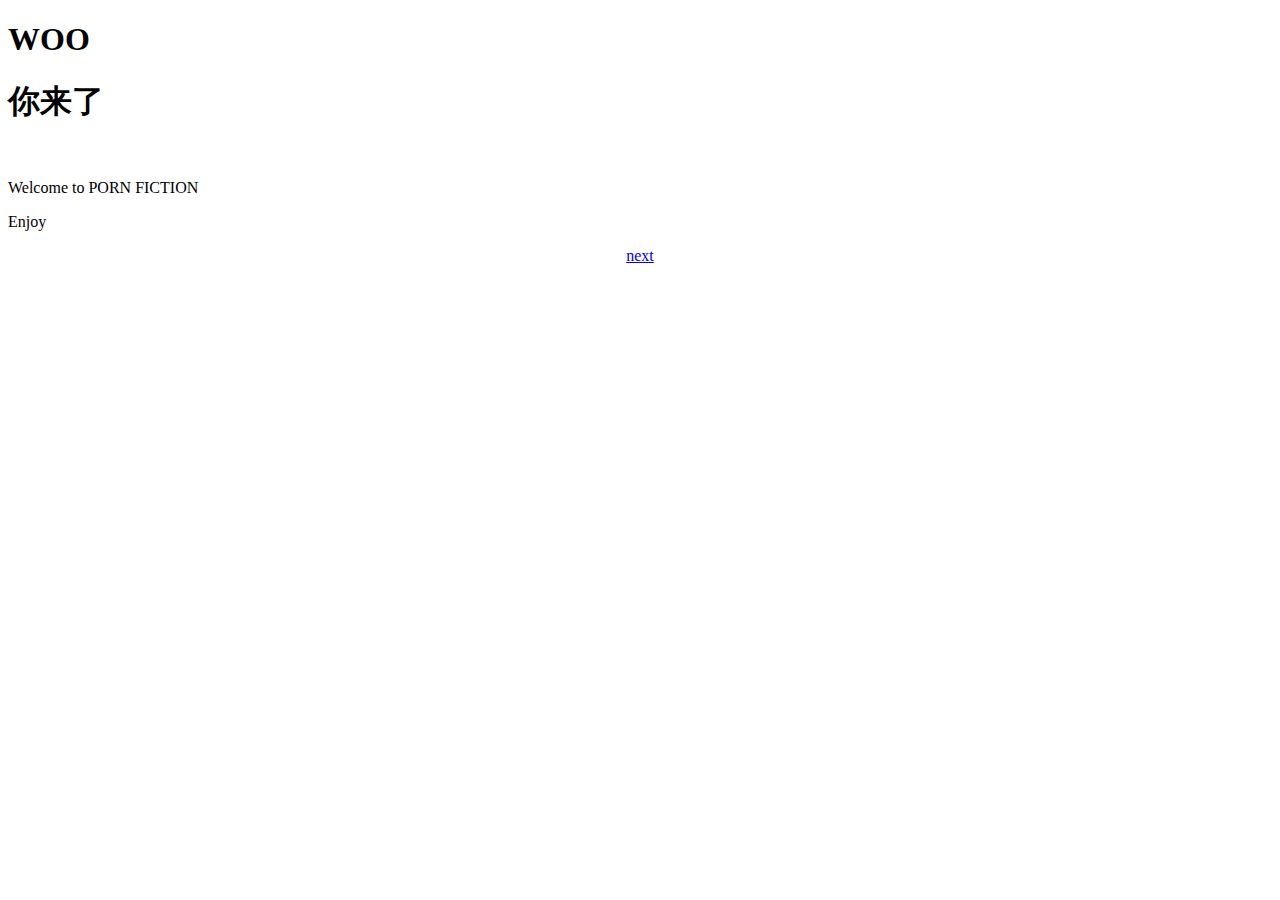
==== index.html @ 55b53b5a "Add files via upload" ====
<!DOCTYPE html>
<html>
<head>
	<meta content="text/html;charset=utf-8" http-equiv="content-type" />
	<meta name="viewport" content="width=device-width,initial-scale=1.0, minimum-scale=1.0, maximum-scale=1.0, user-scalable=no"/>
	<title>PornFiction</title>

<body>
	

	<h1>WOO</h1>
	<h1>你来了</h1>
	<p>&nbsp;</p>
	<p>Welcome to PORN FICTION</p>
	<p>Enjoy</p>
	<p style="text-align: center"><a href="A.html">next</a></p>
	

</body>
</html>
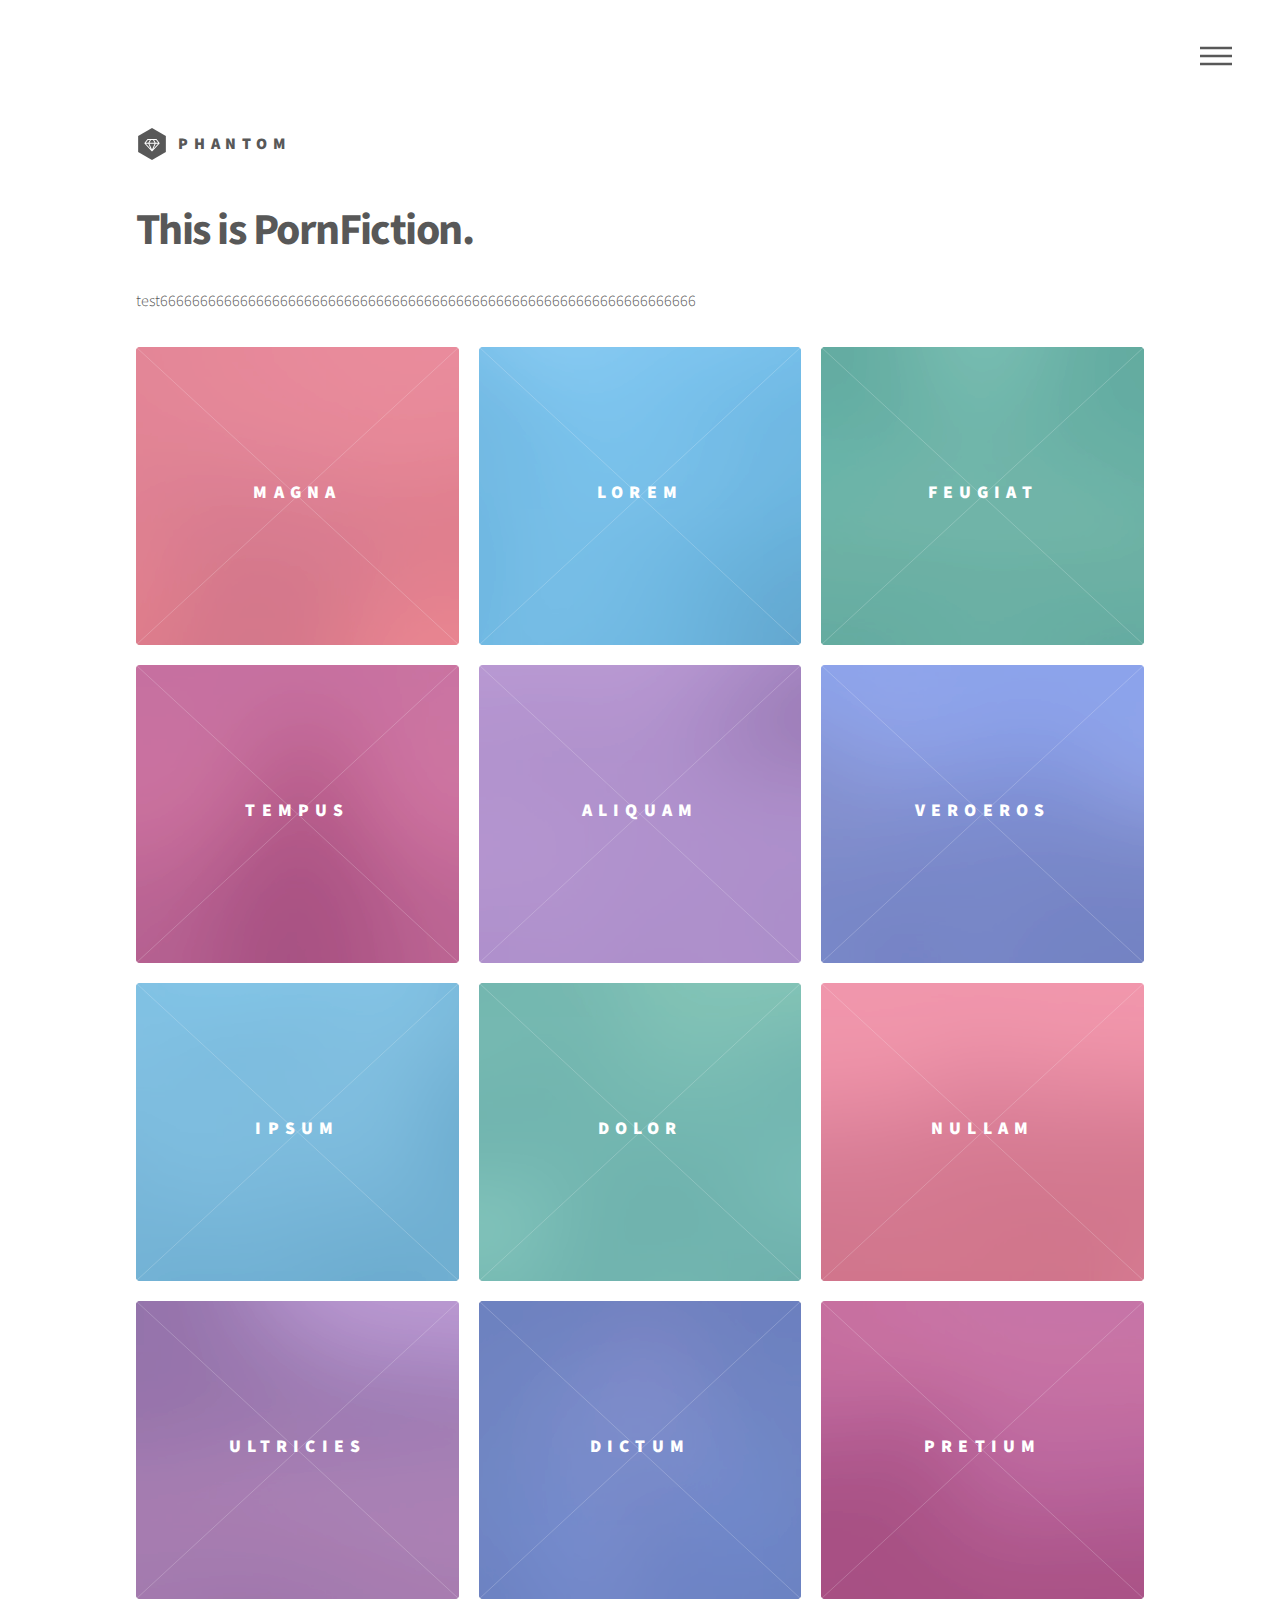
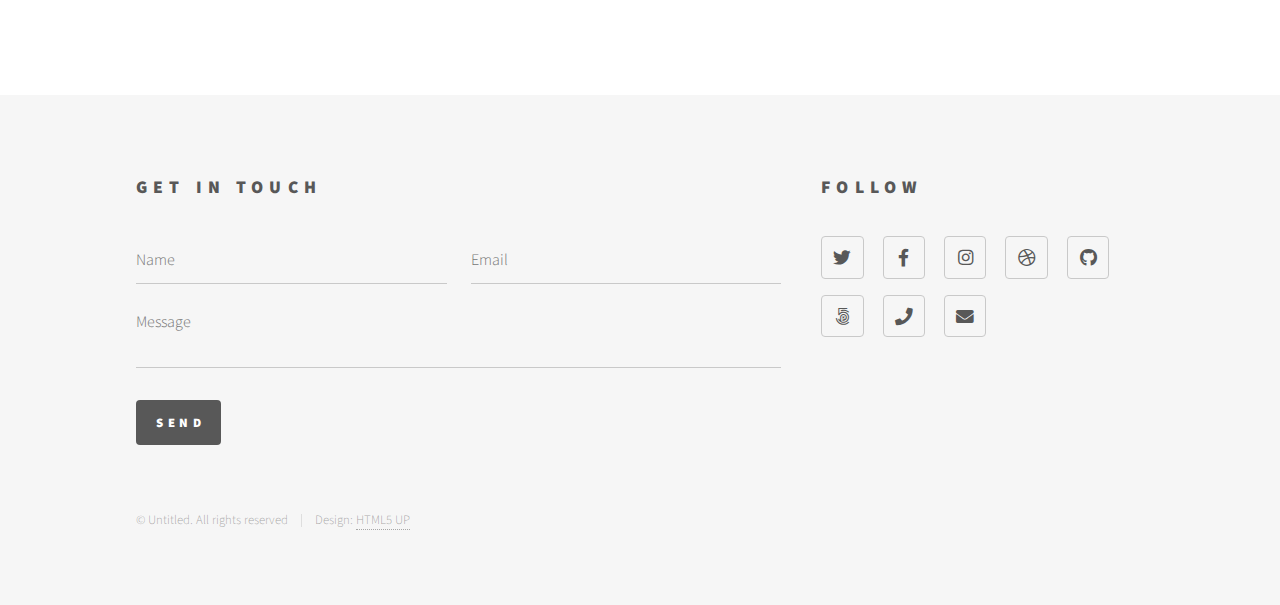
==== commit a94ae9b0: "Add files via upload" ====
--- a/index.html
+++ b/index.html
@@ -1,20 +1,245 @@
-<!DOCTYPE html>
+<!DOCTYPE HTML>
+<!--
+	Phantom by HTML5 UP
+	html5up.net | @ajlkn
+	Free for personal and commercial use under the CCA 3.0 license (html5up.net/license)
+-->
 <html>
-<head>
-	<meta content="text/html;charset=utf-8" http-equiv="content-type" />
-	<meta name="viewport" content="width=device-width,initial-scale=1.0, minimum-scale=1.0, maximum-scale=1.0, user-scalable=no"/>
-	<title>PornFiction</title>
-
-<body>
-	
-
-	<h1>WOO</h1>
-	<h1>你来了</h1>
-	<p>&nbsp;</p>
-	<p>Welcome to PORN FICTION</p>
-	<p>Enjoy</p>
-	<p style="text-align: center"><a href="A.html">next</a></p>
-	
-
-</body>
+	<head>
+		<title>PornFiction</title>
+		<meta charset="utf-8" />
+		<meta name="viewport" content="width=device-width, initial-scale=1, user-scalable=no" />
+		<link rel="stylesheet" href="assets/css/main.css" />
+		<noscript><link rel="stylesheet" href="assets/css/noscript.css" /></noscript>
+	</head>
+	<body class="is-preload">
+		<!-- Wrapper -->
+			<div id="wrapper">
+
+				<!-- Header -->
+					<header id="header">
+						<div class="inner">
+
+							<!-- Logo -->
+								<a href="index.html" class="logo">
+									<span class="symbol"><img src="images/logo.svg" alt="" /></span><span class="title">Phantom</span>
+								</a>
+
+							<!-- Nav -->
+								<nav>
+									<ul>
+										<li><a href="#menu">Menu</a></li>
+									</ul>
+								</nav>
+
+						</div>
+					</header>
+
+				<!-- Menu -->
+					<nav id="menu">
+						<h2>Menu</h2>
+						<ul>
+							<li><a href="index.html">Home</a></li>
+							<li><a href="generic.html">Ipsum veroeros</a></li>
+							<li><a href="generic.html">Tempus etiam</a></li>
+							<li><a href="generic.html">Consequat dolor</a></li>
+							<li><a href="elements.html">Elements</a></li>
+						</ul>
+					</nav>
+
+				<!-- Main -->
+					<div id="main">
+						<div class="inner">
+							<header>
+								<h1>This is PornFiction.</h1>
+								<p>test6666666666666666666666666666666666666666666666666666666666666666666</p>
+							</header>
+							<section class="tiles">
+								<article class="style1">
+									<span class="image">
+										<img src="images/pic01.jpg" alt="" />
+									</span>
+									<a href="generic.html">
+										<h2>Magna</h2>
+										<div class="content">
+											<p>Sed nisl arcu euismod sit amet nisi lorem etiam dolor veroeros et feugiat.</p>
+										</div>
+									</a>
+								</article>
+								<article class="style2">
+									<span class="image">
+										<img src="images/pic02.jpg" alt="" />
+									</span>
+									<a href="generic.html">
+										<h2>Lorem</h2>
+										<div class="content">
+											<p>Sed nisl arcu euismod sit amet nisi lorem etiam dolor veroeros et feugiat.</p>
+										</div>
+									</a>
+								</article>
+								<article class="style3">
+									<span class="image">
+										<img src="images/pic03.jpg" alt="" />
+									</span>
+									<a href="generic.html">
+										<h2>Feugiat</h2>
+										<div class="content">
+											<p>Sed nisl arcu euismod sit amet nisi lorem etiam dolor veroeros et feugiat.</p>
+										</div>
+									</a>
+								</article>
+								<article class="style4">
+									<span class="image">
+										<img src="images/pic04.jpg" alt="" />
+									</span>
+									<a href="generic.html">
+										<h2>Tempus</h2>
+										<div class="content">
+											<p>Sed nisl arcu euismod sit amet nisi lorem etiam dolor veroeros et feugiat.</p>
+										</div>
+									</a>
+								</article>
+								<article class="style5">
+									<span class="image">
+										<img src="images/pic05.jpg" alt="" />
+									</span>
+									<a href="generic.html">
+										<h2>Aliquam</h2>
+										<div class="content">
+											<p>Sed nisl arcu euismod sit amet nisi lorem etiam dolor veroeros et feugiat.</p>
+										</div>
+									</a>
+								</article>
+								<article class="style6">
+									<span class="image">
+										<img src="images/pic06.jpg" alt="" />
+									</span>
+									<a href="generic.html">
+										<h2>Veroeros</h2>
+										<div class="content">
+											<p>Sed nisl arcu euismod sit amet nisi lorem etiam dolor veroeros et feugiat.</p>
+										</div>
+									</a>
+								</article>
+								<article class="style2">
+									<span class="image">
+										<img src="images/pic07.jpg" alt="" />
+									</span>
+									<a href="generic.html">
+										<h2>Ipsum</h2>
+										<div class="content">
+											<p>Sed nisl arcu euismod sit amet nisi lorem etiam dolor veroeros et feugiat.</p>
+										</div>
+									</a>
+								</article>
+								<article class="style3">
+									<span class="image">
+										<img src="images/pic08.jpg" alt="" />
+									</span>
+									<a href="generic.html">
+										<h2>Dolor</h2>
+										<div class="content">
+											<p>Sed nisl arcu euismod sit amet nisi lorem etiam dolor veroeros et feugiat.</p>
+										</div>
+									</a>
+								</article>
+								<article class="style1">
+									<span class="image">
+										<img src="images/pic09.jpg" alt="" />
+									</span>
+									<a href="generic.html">
+										<h2>Nullam</h2>
+										<div class="content">
+											<p>Sed nisl arcu euismod sit amet nisi lorem etiam dolor veroeros et feugiat.</p>
+										</div>
+									</a>
+								</article>
+								<article class="style5">
+									<span class="image">
+										<img src="images/pic10.jpg" alt="" />
+									</span>
+									<a href="generic.html">
+										<h2>Ultricies</h2>
+										<div class="content">
+											<p>Sed nisl arcu euismod sit amet nisi lorem etiam dolor veroeros et feugiat.</p>
+										</div>
+									</a>
+								</article>
+								<article class="style6">
+									<span class="image">
+										<img src="images/pic11.jpg" alt="" />
+									</span>
+									<a href="generic.html">
+										<h2>Dictum</h2>
+										<div class="content">
+											<p>Sed nisl arcu euismod sit amet nisi lorem etiam dolor veroeros et feugiat.</p>
+										</div>
+									</a>
+								</article>
+								<article class="style4">
+									<span class="image">
+										<img src="images/pic12.jpg" alt="" />
+									</span>
+									<a href="generic.html">
+										<h2>Pretium</h2>
+										<div class="content">
+											<p>Sed nisl arcu euismod sit amet nisi lorem etiam dolor veroeros et feugiat.</p>
+										</div>
+									</a>
+								</article>
+							</section>
+						</div>
+					</div>
+
+				<!-- Footer -->
+					<footer id="footer">
+						<div class="inner">
+							<section>
+								<h2>Get in touch</h2>
+								<form method="post" action="#">
+									<div class="fields">
+										<div class="field half">
+											<input type="text" name="name" id="name" placeholder="Name" />
+										</div>
+										<div class="field half">
+											<input type="email" name="email" id="email" placeholder="Email" />
+										</div>
+										<div class="field">
+											<textarea name="message" id="message" placeholder="Message"></textarea>
+										</div>
+									</div>
+									<ul class="actions">
+										<li><input type="submit" value="Send" class="primary" /></li>
+									</ul>
+								</form>
+							</section>
+							<section>
+								<h2>Follow</h2>
+								<ul class="icons">
+									<li><a href="#" class="icon brands style2 fa-twitter"><span class="label">Twitter</span></a></li>
+									<li><a href="#" class="icon brands style2 fa-facebook-f"><span class="label">Facebook</span></a></li>
+									<li><a href="#" class="icon brands style2 fa-instagram"><span class="label">Instagram</span></a></li>
+									<li><a href="#" class="icon brands style2 fa-dribbble"><span class="label">Dribbble</span></a></li>
+									<li><a href="#" class="icon brands style2 fa-github"><span class="label">GitHub</span></a></li>
+									<li><a href="#" class="icon brands style2 fa-500px"><span class="label">500px</span></a></li>
+									<li><a href="#" class="icon solid style2 fa-phone"><span class="label">Phone</span></a></li>
+									<li><a href="#" class="icon solid style2 fa-envelope"><span class="label">Email</span></a></li>
+								</ul>
+							</section>
+							<ul class="copyright">
+								<li>&copy; Untitled. All rights reserved</li><li>Design: <a href="http://html5up.net">HTML5 UP</a></li>
+							</ul>
+						</div>
+					</footer>
+
+			</div>
+
+		<!-- Scripts -->
+			<script src="assets/js/jquery.min.js"></script>
+			<script src="assets/js/browser.min.js"></script>
+			<script src="assets/js/breakpoints.min.js"></script>
+			<script src="assets/js/util.js"></script>
+			<script src="assets/js/main.js"></script>
+
+	</body>
 </html>--- a/assets/css/main.css
+++ b/assets/css/main.css
@@ -0,0 +1,3329 @@
+@import url(fontawesome-all.min.css);
+@import url("https://fonts.googleapis.com/css?family=Source+Sans+Pro:300,700,900");
+
+/*
+	Phantom by HTML5 UP
+	html5up.net | @ajlkn
+	Free for personal and commercial use under the CCA 3.0 license (html5up.net/license)
+*/
+
+html, body, div, span, applet, object,
+iframe, h1, h2, h3, h4, h5, h6, p, blockquote,
+pre, a, abbr, acronym, address, big, cite,
+code, del, dfn, em, img, ins, kbd, q, s, samp,
+small, strike, strong, sub, sup, tt, var, b,
+u, i, center, dl, dt, dd, ol, ul, li, fieldset,
+form, label, legend, table, caption, tbody,
+tfoot, thead, tr, th, td, article, aside,
+canvas, details, embed, figure, figcaption,
+footer, header, hgroup, menu, nav, output, ruby,
+section, summary, time, mark, audio, video {
+	margin: 0;
+	padding: 0;
+	border: 0;
+	font-size: 100%;
+	font: inherit;
+	vertical-align: baseline;}
+
+article, aside, details, figcaption, figure,
+footer, header, hgroup, menu, nav, section {
+	display: block;}
+
+body {
+	line-height: 1;
+}
+
+ol, ul {
+	list-style: none;
+}
+
+blockquote, q {
+	quotes: none;
+}
+
+	blockquote:before, blockquote:after, q:before, q:after {
+		content: '';
+		content: none;
+	}
+
+table {
+	border-collapse: collapse;
+	border-spacing: 0;
+}
+
+body {
+	-webkit-text-size-adjust: none;
+}
+
+mark {
+	background-color: transparent;
+	color: inherit;
+}
+
+input::-moz-focus-inner {
+	border: 0;
+	padding: 0;
+}
+
+input, select, textarea {
+	-moz-appearance: none;
+	-webkit-appearance: none;
+	-ms-appearance: none;
+	appearance: none;
+}
+
+/* Basic */
+
+	@-ms-viewport {
+		width: device-width;
+	}
+
+	body {
+		-ms-overflow-style: scrollbar;
+	}
+
+	@media screen and (max-width: 480px) {
+
+		html, body {
+			min-width: 320px;
+		}
+
+	}
+
+	html {
+		box-sizing: border-box;
+	}
+
+	*, *:before, *:after {
+		box-sizing: inherit;
+	}
+
+	body {
+		background: #ffffff;
+	}
+
+		body.is-preload *, body.is-preload *:before, body.is-preload *:after {
+			-moz-animation: none !important;
+			-webkit-animation: none !important;
+			-ms-animation: none !important;
+			animation: none !important;
+			-moz-transition: none !important;
+			-webkit-transition: none !important;
+			-ms-transition: none !important;
+			transition: none !important;
+		}
+
+/* Type */
+
+	body, input, select, textarea {
+		color: #585858;
+		font-family: "Source Sans Pro", Helvetica, sans-serif;
+		font-size: 16pt;
+		font-weight: 300;
+		line-height: 1.75;
+	}
+
+		@media screen and (max-width: 1680px) {
+
+			body, input, select, textarea {
+				font-size: 14pt;
+			}
+
+		}
+
+		@media screen and (max-width: 1280px) {
+
+			body, input, select, textarea {
+				font-size: 12pt;
+			}
+
+		}
+
+	a {
+		-moz-transition: border-bottom-color 0.2s ease, color 0.2s ease;
+		-webkit-transition: border-bottom-color 0.2s ease, color 0.2s ease;
+		-ms-transition: border-bottom-color 0.2s ease, color 0.2s ease;
+		transition: border-bottom-color 0.2s ease, color 0.2s ease;
+		text-decoration: none;
+		color: #585858;
+		border-bottom: dotted 1px rgba(88, 88, 88, 0.5);
+	}
+
+		a:hover {
+			border-bottom-color: transparent;
+			color: #f2849e !important;
+		}
+
+	strong, b {
+		font-weight: 900;
+	}
+
+	em, i {
+		font-style: italic;
+	}
+
+	p {
+		margin: 0 0 2em 0;
+	}
+
+	h1 {
+		font-size: 2.75em;
+		font-weight: 700;
+		line-height: 1.3;
+		margin: 0 0 1em 0;
+		letter-spacing: -0.035em;
+	}
+
+		h1 a {
+			color: inherit;
+		}
+
+		@media screen and (max-width: 736px) {
+
+			h1 {
+				font-size: 2em;
+				margin: 0 0 1em 0;
+			}
+
+		}
+
+		@media screen and (max-width: 360px) {
+
+			h1 {
+				font-size: 1.75em;
+			}
+
+		}
+
+	h2, h3, h4, h5, h6 {
+		font-weight: 900;
+		line-height: 1.5;
+		margin: 0 0 2em 0;
+		text-transform: uppercase;
+		letter-spacing: 0.35em;
+	}
+
+		h2 a, h3 a, h4 a, h5 a, h6 a {
+			color: inherit;
+		}
+
+	h2 {
+		font-size: 1.1em;
+	}
+
+	h3 {
+		font-size: 1em;
+	}
+
+	h4 {
+		font-size: 0.8em;
+	}
+
+	h5 {
+		font-size: 0.8em;
+	}
+
+	h6 {
+		font-size: 0.8em;
+	}
+
+	@media screen and (max-width: 980px) {
+
+		h1 br, h2 br, h3 br, h4 br, h5 br, h6 br {
+			display: none;
+		}
+
+	}
+
+	@media screen and (max-width: 736px) {
+
+		h2 {
+			font-size: 1em;
+		}
+
+		h3 {
+			font-size: 0.8em;
+		}
+
+	}
+
+	sub {
+		font-size: 0.8em;
+		position: relative;
+		top: 0.5em;
+	}
+
+	sup {
+		font-size: 0.8em;
+		position: relative;
+		top: -0.5em;
+	}
+
+	blockquote {
+		border-left: solid 4px #c9c9c9;
+		font-style: italic;
+		margin: 0 0 2em 0;
+		padding: 0.5em 0 0.5em 2em;
+	}
+
+	code {
+		background: rgba(144, 144, 144, 0.075);
+		border-radius: 4px;
+		border: solid 1px #c9c9c9;
+		font-family: "Courier New", monospace;
+		font-size: 0.9em;
+		margin: 0 0.25em;
+		padding: 0.25em 0.65em;
+	}
+
+	pre {
+		-webkit-overflow-scrolling: touch;
+		font-family: "Courier New", monospace;
+		font-size: 0.9em;
+		margin: 0 0 2em 0;
+	}
+
+		pre code {
+			display: block;
+			line-height: 1.75;
+			padding: 1em 1.5em;
+			overflow-x: auto;
+		}
+
+	hr {
+		border: 0;
+		border-bottom: solid 1px #c9c9c9;
+		margin: 2em 0;
+	}
+
+		hr.major {
+			margin: 3em 0;
+		}
+
+	.align-left {
+		text-align: left;
+	}
+
+	.align-center {
+		text-align: center;
+	}
+
+	.align-right {
+		text-align: right;
+	}
+
+/* Row */
+
+	.row {
+		display: flex;
+		flex-wrap: wrap;
+		box-sizing: border-box;
+		align-items: stretch;
+	}
+
+		.row > * {
+			box-sizing: border-box;
+		}
+
+		.row.gtr-uniform > * > :last-child {
+			margin-bottom: 0;
+		}
+
+		.row.aln-left {
+			justify-content: flex-start;
+		}
+
+		.row.aln-center {
+			justify-content: center;
+		}
+
+		.row.aln-right {
+			justify-content: flex-end;
+		}
+
+		.row.aln-top {
+			align-items: flex-start;
+		}
+
+		.row.aln-middle {
+			align-items: center;
+		}
+
+		.row.aln-bottom {
+			align-items: flex-end;
+		}
+
+		.row > .imp {
+			order: -1;
+		}
+
+		.row > .col-1 {
+			width: 8.33333%;
+		}
+
+		.row > .off-1 {
+			margin-left: 8.33333%;
+		}
+
+		.row > .col-2 {
+			width: 16.66667%;
+		}
+
+		.row > .off-2 {
+			margin-left: 16.66667%;
+		}
+
+		.row > .col-3 {
+			width: 25%;
+		}
+
+		.row > .off-3 {
+			margin-left: 25%;
+		}
+
+		.row > .col-4 {
+			width: 33.33333%;
+		}
+
+		.row > .off-4 {
+			margin-left: 33.33333%;
+		}
+
+		.row > .col-5 {
+			width: 41.66667%;
+		}
+
+		.row > .off-5 {
+			margin-left: 41.66667%;
+		}
+
+		.row > .col-6 {
+			width: 50%;
+		}
+
+		.row > .off-6 {
+			margin-left: 50%;
+		}
+
+		.row > .col-7 {
+			width: 58.33333%;
+		}
+
+		.row > .off-7 {
+			margin-left: 58.33333%;
+		}
+
+		.row > .col-8 {
+			width: 66.66667%;
+		}
+
+		.row > .off-8 {
+			margin-left: 66.66667%;
+		}
+
+		.row > .col-9 {
+			width: 75%;
+		}
+
+		.row > .off-9 {
+			margin-left: 75%;
+		}
+
+		.row > .col-10 {
+			width: 83.33333%;
+		}
+
+		.row > .off-10 {
+			margin-left: 83.33333%;
+		}
+
+		.row > .col-11 {
+			width: 91.66667%;
+		}
+
+		.row > .off-11 {
+			margin-left: 91.66667%;
+		}
+
+		.row > .col-12 {
+			width: 100%;
+		}
+
+		.row > .off-12 {
+			margin-left: 100%;
+		}
+
+		.row.gtr-0 {
+			margin-top: 0;
+			margin-left: 0em;
+		}
+
+			.row.gtr-0 > * {
+				padding: 0 0 0 0em;
+			}
+
+			.row.gtr-0.gtr-uniform {
+				margin-top: 0em;
+			}
+
+				.row.gtr-0.gtr-uniform > * {
+					padding-top: 0em;
+				}
+
+		.row.gtr-25 {
+			margin-top: 0;
+			margin-left: -0.5em;
+		}
+
+			.row.gtr-25 > * {
+				padding: 0 0 0 0.5em;
+			}
+
+			.row.gtr-25.gtr-uniform {
+				margin-top: -0.5em;
+			}
+
+				.row.gtr-25.gtr-uniform > * {
+					padding-top: 0.5em;
+				}
+
+		.row.gtr-50 {
+			margin-top: 0;
+			margin-left: -1em;
+		}
+
+			.row.gtr-50 > * {
+				padding: 0 0 0 1em;
+			}
+
+			.row.gtr-50.gtr-uniform {
+				margin-top: -1em;
+			}
+
+				.row.gtr-50.gtr-uniform > * {
+					padding-top: 1em;
+				}
+
+		.row {
+			margin-top: 0;
+			margin-left: -2em;
+		}
+
+			.row > * {
+				padding: 0 0 0 2em;
+			}
+
+			.row.gtr-uniform {
+				margin-top: -2em;
+			}
+
+				.row.gtr-uniform > * {
+					padding-top: 2em;
+				}
+
+		.row.gtr-150 {
+			margin-top: 0;
+			margin-left: -3em;
+		}
+
+			.row.gtr-150 > * {
+				padding: 0 0 0 3em;
+			}
+
+			.row.gtr-150.gtr-uniform {
+				margin-top: -3em;
+			}
+
+				.row.gtr-150.gtr-uniform > * {
+					padding-top: 3em;
+				}
+
+		.row.gtr-200 {
+			margin-top: 0;
+			margin-left: -4em;
+		}
+
+			.row.gtr-200 > * {
+				padding: 0 0 0 4em;
+			}
+
+			.row.gtr-200.gtr-uniform {
+				margin-top: -4em;
+			}
+
+				.row.gtr-200.gtr-uniform > * {
+					padding-top: 4em;
+				}
+
+		@media screen and (max-width: 1680px) {
+
+			.row {
+				display: flex;
+				flex-wrap: wrap;
+				box-sizing: border-box;
+				align-items: stretch;
+			}
+
+				.row > * {
+					box-sizing: border-box;
+				}
+
+				.row.gtr-uniform > * > :last-child {
+					margin-bottom: 0;
+				}
+
+				.row.aln-left {
+					justify-content: flex-start;
+				}
+
+				.row.aln-center {
+					justify-content: center;
+				}
+
+				.row.aln-right {
+					justify-content: flex-end;
+				}
+
+				.row.aln-top {
+					align-items: flex-start;
+				}
+
+				.row.aln-middle {
+					align-items: center;
+				}
+
+				.row.aln-bottom {
+					align-items: flex-end;
+				}
+
+				.row > .imp-xlarge {
+					order: -1;
+				}
+
+				.row > .col-1-xlarge {
+					width: 8.33333%;
+				}
+
+				.row > .off-1-xlarge {
+					margin-left: 8.33333%;
+				}
+
+				.row > .col-2-xlarge {
+					width: 16.66667%;
+				}
+
+				.row > .off-2-xlarge {
+					margin-left: 16.66667%;
+				}
+
+				.row > .col-3-xlarge {
+					width: 25%;
+				}
+
+				.row > .off-3-xlarge {
+					margin-left: 25%;
+				}
+
+				.row > .col-4-xlarge {
+					width: 33.33333%;
+				}
+
+				.row > .off-4-xlarge {
+					margin-left: 33.33333%;
+				}
+
+				.row > .col-5-xlarge {
+					width: 41.66667%;
+				}
+
+				.row > .off-5-xlarge {
+					margin-left: 41.66667%;
+				}
+
+				.row > .col-6-xlarge {
+					width: 50%;
+				}
+
+				.row > .off-6-xlarge {
+					margin-left: 50%;
+				}
+
+				.row > .col-7-xlarge {
+					width: 58.33333%;
+				}
+
+				.row > .off-7-xlarge {
+					margin-left: 58.33333%;
+				}
+
+				.row > .col-8-xlarge {
+					width: 66.66667%;
+				}
+
+				.row > .off-8-xlarge {
+					margin-left: 66.66667%;
+				}
+
+				.row > .col-9-xlarge {
+					width: 75%;
+				}
+
+				.row > .off-9-xlarge {
+					margin-left: 75%;
+				}
+
+				.row > .col-10-xlarge {
+					width: 83.33333%;
+				}
+
+				.row > .off-10-xlarge {
+					margin-left: 83.33333%;
+				}
+
+				.row > .col-11-xlarge {
+					width: 91.66667%;
+				}
+
+				.row > .off-11-xlarge {
+					margin-left: 91.66667%;
+				}
+
+				.row > .col-12-xlarge {
+					width: 100%;
+				}
+
+				.row > .off-12-xlarge {
+					margin-left: 100%;
+				}
+
+				.row.gtr-0 {
+					margin-top: 0;
+					margin-left: 0em;
+				}
+
+					.row.gtr-0 > * {
+						padding: 0 0 0 0em;
+					}
+
+					.row.gtr-0.gtr-uniform {
+						margin-top: 0em;
+					}
+
+						.row.gtr-0.gtr-uniform > * {
+							padding-top: 0em;
+						}
+
+				.row.gtr-25 {
+					margin-top: 0;
+					margin-left: -0.5em;
+				}
+
+					.row.gtr-25 > * {
+						padding: 0 0 0 0.5em;
+					}
+
+					.row.gtr-25.gtr-uniform {
+						margin-top: -0.5em;
+					}
+
+						.row.gtr-25.gtr-uniform > * {
+							padding-top: 0.5em;
+						}
+
+				.row.gtr-50 {
+					margin-top: 0;
+					margin-left: -1em;
+				}
+
+					.row.gtr-50 > * {
+						padding: 0 0 0 1em;
+					}
+
+					.row.gtr-50.gtr-uniform {
+						margin-top: -1em;
+					}
+
+						.row.gtr-50.gtr-uniform > * {
+							padding-top: 1em;
+						}
+
+				.row {
+					margin-top: 0;
+					margin-left: -2em;
+				}
+
+					.row > * {
+						padding: 0 0 0 2em;
+					}
+
+					.row.gtr-uniform {
+						margin-top: -2em;
+					}
+
+						.row.gtr-uniform > * {
+							padding-top: 2em;
+						}
+
+				.row.gtr-150 {
+					margin-top: 0;
+					margin-left: -3em;
+				}
+
+					.row.gtr-150 > * {
+						padding: 0 0 0 3em;
+					}
+
+					.row.gtr-150.gtr-uniform {
+						margin-top: -3em;
+					}
+
+						.row.gtr-150.gtr-uniform > * {
+							padding-top: 3em;
+						}
+
+				.row.gtr-200 {
+					margin-top: 0;
+					margin-left: -4em;
+				}
+
+					.row.gtr-200 > * {
+						padding: 0 0 0 4em;
+					}
+
+					.row.gtr-200.gtr-uniform {
+						margin-top: -4em;
+					}
+
+						.row.gtr-200.gtr-uniform > * {
+							padding-top: 4em;
+						}
+
+		}
+
+		@media screen and (max-width: 1280px) {
+
+			.row {
+				display: flex;
+				flex-wrap: wrap;
+				box-sizing: border-box;
+				align-items: stretch;
+			}
+
+				.row > * {
+					box-sizing: border-box;
+				}
+
+				.row.gtr-uniform > * > :last-child {
+					margin-bottom: 0;
+				}
+
+				.row.aln-left {
+					justify-content: flex-start;
+				}
+
+				.row.aln-center {
+					justify-content: center;
+				}
+
+				.row.aln-right {
+					justify-content: flex-end;
+				}
+
+				.row.aln-top {
+					align-items: flex-start;
+				}
+
+				.row.aln-middle {
+					align-items: center;
+				}
+
+				.row.aln-bottom {
+					align-items: flex-end;
+				}
+
+				.row > .imp-large {
+					order: -1;
+				}
+
+				.row > .col-1-large {
+					width: 8.33333%;
+				}
+
+				.row > .off-1-large {
+					margin-left: 8.33333%;
+				}
+
+				.row > .col-2-large {
+					width: 16.66667%;
+				}
+
+				.row > .off-2-large {
+					margin-left: 16.66667%;
+				}
+
+				.row > .col-3-large {
+					width: 25%;
+				}
+
+				.row > .off-3-large {
+					margin-left: 25%;
+				}
+
+				.row > .col-4-large {
+					width: 33.33333%;
+				}
+
+				.row > .off-4-large {
+					margin-left: 33.33333%;
+				}
+
+				.row > .col-5-large {
+					width: 41.66667%;
+				}
+
+				.row > .off-5-large {
+					margin-left: 41.66667%;
+				}
+
+				.row > .col-6-large {
+					width: 50%;
+				}
+
+				.row > .off-6-large {
+					margin-left: 50%;
+				}
+
+				.row > .col-7-large {
+					width: 58.33333%;
+				}
+
+				.row > .off-7-large {
+					margin-left: 58.33333%;
+				}
+
+				.row > .col-8-large {
+					width: 66.66667%;
+				}
+
+				.row > .off-8-large {
+					margin-left: 66.66667%;
+				}
+
+				.row > .col-9-large {
+					width: 75%;
+				}
+
+				.row > .off-9-large {
+					margin-left: 75%;
+				}
+
+				.row > .col-10-large {
+					width: 83.33333%;
+				}
+
+				.row > .off-10-large {
+					margin-left: 83.33333%;
+				}
+
+				.row > .col-11-large {
+					width: 91.66667%;
+				}
+
+				.row > .off-11-large {
+					margin-left: 91.66667%;
+				}
+
+				.row > .col-12-large {
+					width: 100%;
+				}
+
+				.row > .off-12-large {
+					margin-left: 100%;
+				}
+
+				.row.gtr-0 {
+					margin-top: 0;
+					margin-left: 0em;
+				}
+
+					.row.gtr-0 > * {
+						padding: 0 0 0 0em;
+					}
+
+					.row.gtr-0.gtr-uniform {
+						margin-top: 0em;
+					}
+
+						.row.gtr-0.gtr-uniform > * {
+							padding-top: 0em;
+						}
+
+				.row.gtr-25 {
+					margin-top: 0;
+					margin-left: -0.5em;
+				}
+
+					.row.gtr-25 > * {
+						padding: 0 0 0 0.5em;
+					}
+
+					.row.gtr-25.gtr-uniform {
+						margin-top: -0.5em;
+					}
+
+						.row.gtr-25.gtr-uniform > * {
+							padding-top: 0.5em;
+						}
+
+				.row.gtr-50 {
+					margin-top: 0;
+					margin-left: -1em;
+				}
+
+					.row.gtr-50 > * {
+						padding: 0 0 0 1em;
+					}
+
+					.row.gtr-50.gtr-uniform {
+						margin-top: -1em;
+					}
+
+						.row.gtr-50.gtr-uniform > * {
+							padding-top: 1em;
+						}
+
+				.row {
+					margin-top: 0;
+					margin-left: -2em;
+				}
+
+					.row > * {
+						padding: 0 0 0 2em;
+					}
+
+					.row.gtr-uniform {
+						margin-top: -2em;
+					}
+
+						.row.gtr-uniform > * {
+							padding-top: 2em;
+						}
+
+				.row.gtr-150 {
+					margin-top: 0;
+					margin-left: -3em;
+				}
+
+					.row.gtr-150 > * {
+						padding: 0 0 0 3em;
+					}
+
+					.row.gtr-150.gtr-uniform {
+						margin-top: -3em;
+					}
+
+						.row.gtr-150.gtr-uniform > * {
+							padding-top: 3em;
+						}
+
+				.row.gtr-200 {
+					margin-top: 0;
+					margin-left: -4em;
+				}
+
+					.row.gtr-200 > * {
+						padding: 0 0 0 4em;
+					}
+
+					.row.gtr-200.gtr-uniform {
+						margin-top: -4em;
+					}
+
+						.row.gtr-200.gtr-uniform > * {
+							padding-top: 4em;
+						}
+
+		}
+
+		@media screen and (max-width: 980px) {
+
+			.row {
+				display: flex;
+				flex-wrap: wrap;
+				box-sizing: border-box;
+				align-items: stretch;
+			}
+
+				.row > * {
+					box-sizing: border-box;
+				}
+
+				.row.gtr-uniform > * > :last-child {
+					margin-bottom: 0;
+				}
+
+				.row.aln-left {
+					justify-content: flex-start;
+				}
+
+				.row.aln-center {
+					justify-content: center;
+				}
+
+				.row.aln-right {
+					justify-content: flex-end;
+				}
+
+				.row.aln-top {
+					align-items: flex-start;
+				}
+
+				.row.aln-middle {
+					align-items: center;
+				}
+
+				.row.aln-bottom {
+					align-items: flex-end;
+				}
+
+				.row > .imp-medium {
+					order: -1;
+				}
+
+				.row > .col-1-medium {
+					width: 8.33333%;
+				}
+
+				.row > .off-1-medium {
+					margin-left: 8.33333%;
+				}
+
+				.row > .col-2-medium {
+					width: 16.66667%;
+				}
+
+				.row > .off-2-medium {
+					margin-left: 16.66667%;
+				}
+
+				.row > .col-3-medium {
+					width: 25%;
+				}
+
+				.row > .off-3-medium {
+					margin-left: 25%;
+				}
+
+				.row > .col-4-medium {
+					width: 33.33333%;
+				}
+
+				.row > .off-4-medium {
+					margin-left: 33.33333%;
+				}
+
+				.row > .col-5-medium {
+					width: 41.66667%;
+				}
+
+				.row > .off-5-medium {
+					margin-left: 41.66667%;
+				}
+
+				.row > .col-6-medium {
+					width: 50%;
+				}
+
+				.row > .off-6-medium {
+					margin-left: 50%;
+				}
+
+				.row > .col-7-medium {
+					width: 58.33333%;
+				}
+
+				.row > .off-7-medium {
+					margin-left: 58.33333%;
+				}
+
+				.row > .col-8-medium {
+					width: 66.66667%;
+				}
+
+				.row > .off-8-medium {
+					margin-left: 66.66667%;
+				}
+
+				.row > .col-9-medium {
+					width: 75%;
+				}
+
+				.row > .off-9-medium {
+					margin-left: 75%;
+				}
+
+				.row > .col-10-medium {
+					width: 83.33333%;
+				}
+
+				.row > .off-10-medium {
+					margin-left: 83.33333%;
+				}
+
+				.row > .col-11-medium {
+					width: 91.66667%;
+				}
+
+				.row > .off-11-medium {
+					margin-left: 91.66667%;
+				}
+
+				.row > .col-12-medium {
+					width: 100%;
+				}
+
+				.row > .off-12-medium {
+					margin-left: 100%;
+				}
+
+				.row.gtr-0 {
+					margin-top: 0;
+					margin-left: 0em;
+				}
+
+					.row.gtr-0 > * {
+						padding: 0 0 0 0em;
+					}
+
+					.row.gtr-0.gtr-uniform {
+						margin-top: 0em;
+					}
+
+						.row.gtr-0.gtr-uniform > * {
+							padding-top: 0em;
+						}
+
+				.row.gtr-25 {
+					margin-top: 0;
+					margin-left: -0.375em;
+				}
+
+					.row.gtr-25 > * {
+						padding: 0 0 0 0.375em;
+					}
+
+					.row.gtr-25.gtr-uniform {
+						margin-top: -0.375em;
+					}
+
+						.row.gtr-25.gtr-uniform > * {
+							padding-top: 0.375em;
+						}
+
+				.row.gtr-50 {
+					margin-top: 0;
+					margin-left: -0.75em;
+				}
+
+					.row.gtr-50 > * {
+						padding: 0 0 0 0.75em;
+					}
+
+					.row.gtr-50.gtr-uniform {
+						margin-top: -0.75em;
+					}
+
+						.row.gtr-50.gtr-uniform > * {
+							padding-top: 0.75em;
+						}
+
+				.row {
+					margin-top: 0;
+					margin-left: -1.5em;
+				}
+
+					.row > * {
+						padding: 0 0 0 1.5em;
+					}
+
+					.row.gtr-uniform {
+						margin-top: -1.5em;
+					}
+
+						.row.gtr-uniform > * {
+							padding-top: 1.5em;
+						}
+
+				.row.gtr-150 {
+					margin-top: 0;
+					margin-left: -2.25em;
+				}
+
+					.row.gtr-150 > * {
+						padding: 0 0 0 2.25em;
+					}
+
+					.row.gtr-150.gtr-uniform {
+						margin-top: -2.25em;
+					}
+
+						.row.gtr-150.gtr-uniform > * {
+							padding-top: 2.25em;
+						}
+
+				.row.gtr-200 {
+					margin-top: 0;
+					margin-left: -3em;
+				}
+
+					.row.gtr-200 > * {
+						padding: 0 0 0 3em;
+					}
+
+					.row.gtr-200.gtr-uniform {
+						margin-top: -3em;
+					}
+
+						.row.gtr-200.gtr-uniform > * {
+							padding-top: 3em;
+						}
+
+		}
+
+		@media screen and (max-width: 736px) {
+
+			.row {
+				display: flex;
+				flex-wrap: wrap;
+				box-sizing: border-box;
+				align-items: stretch;
+			}
+
+				.row > * {
+					box-sizing: border-box;
+				}
+
+				.row.gtr-uniform > * > :last-child {
+					margin-bottom: 0;
+				}
+
+				.row.aln-left {
+					justify-content: flex-start;
+				}
+
+				.row.aln-center {
+					justify-content: center;
+				}
+
+				.row.aln-right {
+					justify-content: flex-end;
+				}
+
+				.row.aln-top {
+					align-items: flex-start;
+				}
+
+				.row.aln-middle {
+					align-items: center;
+				}
+
+				.row.aln-bottom {
+					align-items: flex-end;
+				}
+
+				.row > .imp-small {
+					order: -1;
+				}
+
+				.row > .col-1-small {
+					width: 8.33333%;
+				}
+
+				.row > .off-1-small {
+					margin-left: 8.33333%;
+				}
+
+				.row > .col-2-small {
+					width: 16.66667%;
+				}
+
+				.row > .off-2-small {
+					margin-left: 16.66667%;
+				}
+
+				.row > .col-3-small {
+					width: 25%;
+				}
+
+				.row > .off-3-small {
+					margin-left: 25%;
+				}
+
+				.row > .col-4-small {
+					width: 33.33333%;
+				}
+
+				.row > .off-4-small {
+					margin-left: 33.33333%;
+				}
+
+				.row > .col-5-small {
+					width: 41.66667%;
+				}
+
+				.row > .off-5-small {
+					margin-left: 41.66667%;
+				}
+
+				.row > .col-6-small {
+					width: 50%;
+				}
+
+				.row > .off-6-small {
+					margin-left: 50%;
+				}
+
+				.row > .col-7-small {
+					width: 58.33333%;
+				}
+
+				.row > .off-7-small {
+					margin-left: 58.33333%;
+				}
+
+				.row > .col-8-small {
+					width: 66.66667%;
+				}
+
+				.row > .off-8-small {
+					margin-left: 66.66667%;
+				}
+
+				.row > .col-9-small {
+					width: 75%;
+				}
+
+				.row > .off-9-small {
+					margin-left: 75%;
+				}
+
+				.row > .col-10-small {
+					width: 83.33333%;
+				}
+
+				.row > .off-10-small {
+					margin-left: 83.33333%;
+				}
+
+				.row > .col-11-small {
+					width: 91.66667%;
+				}
+
+				.row > .off-11-small {
+					margin-left: 91.66667%;
+				}
+
+				.row > .col-12-small {
+					width: 100%;
+				}
+
+				.row > .off-12-small {
+					margin-left: 100%;
+				}
+
+				.row.gtr-0 {
+					margin-top: 0;
+					margin-left: 0em;
+				}
+
+					.row.gtr-0 > * {
+						padding: 0 0 0 0em;
+					}
+
+					.row.gtr-0.gtr-uniform {
+						margin-top: 0em;
+					}
+
+						.row.gtr-0.gtr-uniform > * {
+							padding-top: 0em;
+						}
+
+				.row.gtr-25 {
+					margin-top: 0;
+					margin-left: -0.25em;
+				}
+
+					.row.gtr-25 > * {
+						padding: 0 0 0 0.25em;
+					}
+
+					.row.gtr-25.gtr-uniform {
+						margin-top: -0.25em;
+					}
+
+						.row.gtr-25.gtr-uniform > * {
+							padding-top: 0.25em;
+						}
+
+				.row.gtr-50 {
+					margin-top: 0;
+					margin-left: -0.5em;
+				}
+
+					.row.gtr-50 > * {
+						padding: 0 0 0 0.5em;
+					}
+
+					.row.gtr-50.gtr-uniform {
+						margin-top: -0.5em;
+					}
+
+						.row.gtr-50.gtr-uniform > * {
+							padding-top: 0.5em;
+						}
+
+				.row {
+					margin-top: 0;
+					margin-left: -1em;
+				}
+
+					.row > * {
+						padding: 0 0 0 1em;
+					}
+
+					.row.gtr-uniform {
+						margin-top: -1em;
+					}
+
+						.row.gtr-uniform > * {
+							padding-top: 1em;
+						}
+
+				.row.gtr-150 {
+					margin-top: 0;
+					margin-left: -1.5em;
+				}
+
+					.row.gtr-150 > * {
+						padding: 0 0 0 1.5em;
+					}
+
+					.row.gtr-150.gtr-uniform {
+						margin-top: -1.5em;
+					}
+
+						.row.gtr-150.gtr-uniform > * {
+							padding-top: 1.5em;
+						}
+
+				.row.gtr-200 {
+					margin-top: 0;
+					margin-left: -2em;
+				}
+
+					.row.gtr-200 > * {
+						padding: 0 0 0 2em;
+					}
+
+					.row.gtr-200.gtr-uniform {
+						margin-top: -2em;
+					}
+
+						.row.gtr-200.gtr-uniform > * {
+							padding-top: 2em;
+						}
+
+		}
+
+		@media screen and (max-width: 480px) {
+
+			.row {
+				display: flex;
+				flex-wrap: wrap;
+				box-sizing: border-box;
+				align-items: stretch;
+			}
+
+				.row > * {
+					box-sizing: border-box;
+				}
+
+				.row.gtr-uniform > * > :last-child {
+					margin-bottom: 0;
+				}
+
+				.row.aln-left {
+					justify-content: flex-start;
+				}
+
+				.row.aln-center {
+					justify-content: center;
+				}
+
+				.row.aln-right {
+					justify-content: flex-end;
+				}
+
+				.row.aln-top {
+					align-items: flex-start;
+				}
+
+				.row.aln-middle {
+					align-items: center;
+				}
+
+				.row.aln-bottom {
+					align-items: flex-end;
+				}
+
+				.row > .imp-xsmall {
+					order: -1;
+				}
+
+				.row > .col-1-xsmall {
+					width: 8.33333%;
+				}
+
+				.row > .off-1-xsmall {
+					margin-left: 8.33333%;
+				}
+
+				.row > .col-2-xsmall {
+					width: 16.66667%;
+				}
+
+				.row > .off-2-xsmall {
+					margin-left: 16.66667%;
+				}
+
+				.row > .col-3-xsmall {
+					width: 25%;
+				}
+
+				.row > .off-3-xsmall {
+					margin-left: 25%;
+				}
+
+				.row > .col-4-xsmall {
+					width: 33.33333%;
+				}
+
+				.row > .off-4-xsmall {
+					margin-left: 33.33333%;
+				}
+
+				.row > .col-5-xsmall {
+					width: 41.66667%;
+				}
+
+				.row > .off-5-xsmall {
+					margin-left: 41.66667%;
+				}
+
+				.row > .col-6-xsmall {
+					width: 50%;
+				}
+
+				.row > .off-6-xsmall {
+					margin-left: 50%;
+				}
+
+				.row > .col-7-xsmall {
+					width: 58.33333%;
+				}
+
+				.row > .off-7-xsmall {
+					margin-left: 58.33333%;
+				}
+
+				.row > .col-8-xsmall {
+					width: 66.66667%;
+				}
+
+				.row > .off-8-xsmall {
+					margin-left: 66.66667%;
+				}
+
+				.row > .col-9-xsmall {
+					width: 75%;
+				}
+
+				.row > .off-9-xsmall {
+					margin-left: 75%;
+				}
+
+				.row > .col-10-xsmall {
+					width: 83.33333%;
+				}
+
+				.row > .off-10-xsmall {
+					margin-left: 83.33333%;
+				}
+
+				.row > .col-11-xsmall {
+					width: 91.66667%;
+				}
+
+				.row > .off-11-xsmall {
+					margin-left: 91.66667%;
+				}
+
+				.row > .col-12-xsmall {
+					width: 100%;
+				}
+
+				.row > .off-12-xsmall {
+					margin-left: 100%;
+				}
+
+				.row.gtr-0 {
+					margin-top: 0;
+					margin-left: 0em;
+				}
+
+					.row.gtr-0 > * {
+						padding: 0 0 0 0em;
+					}
+
+					.row.gtr-0.gtr-uniform {
+						margin-top: 0em;
+					}
+
+						.row.gtr-0.gtr-uniform > * {
+							padding-top: 0em;
+						}
+
+				.row.gtr-25 {
+					margin-top: 0;
+					margin-left: -0.25em;
+				}
+
+					.row.gtr-25 > * {
+						padding: 0 0 0 0.25em;
+					}
+
+					.row.gtr-25.gtr-uniform {
+						margin-top: -0.25em;
+					}
+
+						.row.gtr-25.gtr-uniform > * {
+							padding-top: 0.25em;
+						}
+
+				.row.gtr-50 {
+					margin-top: 0;
+					margin-left: -0.5em;
+				}
+
+					.row.gtr-50 > * {
+						padding: 0 0 0 0.5em;
+					}
+
+					.row.gtr-50.gtr-uniform {
+						margin-top: -0.5em;
+					}
+
+						.row.gtr-50.gtr-uniform > * {
+							padding-top: 0.5em;
+						}
+
+				.row {
+					margin-top: 0;
+					margin-left: -1em;
+				}
+
+					.row > * {
+						padding: 0 0 0 1em;
+					}
+
+					.row.gtr-uniform {
+						margin-top: -1em;
+					}
+
+						.row.gtr-uniform > * {
+							padding-top: 1em;
+						}
+
+				.row.gtr-150 {
+					margin-top: 0;
+					margin-left: -1.5em;
+				}
+
+					.row.gtr-150 > * {
+						padding: 0 0 0 1.5em;
+					}
+
+					.row.gtr-150.gtr-uniform {
+						margin-top: -1.5em;
+					}
+
+						.row.gtr-150.gtr-uniform > * {
+							padding-top: 1.5em;
+						}
+
+				.row.gtr-200 {
+					margin-top: 0;
+					margin-left: -2em;
+				}
+
+					.row.gtr-200 > * {
+						padding: 0 0 0 2em;
+					}
+
+					.row.gtr-200.gtr-uniform {
+						margin-top: -2em;
+					}
+
+						.row.gtr-200.gtr-uniform > * {
+							padding-top: 2em;
+						}
+
+		}
+
+/* Section/Article */
+
+	section.special, article.special {
+		text-align: center;
+	}
+
+	header p {
+		margin-top: -1em;
+	}
+
+	@media screen and (max-width: 736px) {
+
+		header p {
+			margin-top: 0;
+		}
+
+	}
+
+/* Icon */
+
+	.icon {
+		text-decoration: none;
+		border-bottom: none;
+		position: relative;
+	}
+
+		.icon:before {
+			-moz-osx-font-smoothing: grayscale;
+			-webkit-font-smoothing: antialiased;
+			display: inline-block;
+			font-style: normal;
+			font-variant: normal;
+			text-rendering: auto;
+			line-height: 1;
+			text-transform: none !important;
+			font-family: 'Font Awesome 5 Free';
+			font-weight: 400;
+		}
+
+		.icon > .label {
+			display: none;
+		}
+
+		.icon:before {
+			line-height: inherit;
+		}
+
+		.icon.solid:before {
+			font-weight: 900;
+		}
+
+		.icon.brands:before {
+			font-family: 'Font Awesome 5 Brands';
+		}
+
+		.icon.style2 {
+			-moz-transition: background-color 0.2s ease-in-out, color 0.2s ease-in-out, border-color 0.2s ease-in-out;
+			-webkit-transition: background-color 0.2s ease-in-out, color 0.2s ease-in-out, border-color 0.2s ease-in-out;
+			-ms-transition: background-color 0.2s ease-in-out, color 0.2s ease-in-out, border-color 0.2s ease-in-out;
+			transition: background-color 0.2s ease-in-out, color 0.2s ease-in-out, border-color 0.2s ease-in-out;
+			background-color: transparent;
+			border: solid 1px #c9c9c9;
+			border-radius: 4px;
+			width: 2.65em;
+			height: 2.65em;
+			display: inline-block;
+			text-align: center;
+			line-height: 2.65em;
+			color: inherit;
+		}
+
+			.icon.style2:before {
+				font-size: 1.1em;
+			}
+
+			.icon.style2:hover {
+				color: #f2849e;
+				border-color: #f2849e;
+			}
+
+			.icon.style2:active {
+				background-color: rgba(242, 132, 158, 0.1);
+			}
+
+/* List */
+
+	ol {
+		list-style: decimal;
+		margin: 0 0 2em 0;
+		padding-left: 1.25em;
+	}
+
+		ol li {
+			padding-left: 0.25em;
+		}
+
+	ul {
+		list-style: disc;
+		margin: 0 0 2em 0;
+		padding-left: 1em;
+	}
+
+		ul li {
+			padding-left: 0.5em;
+		}
+
+		ul.alt {
+			list-style: none;
+			padding-left: 0;
+		}
+
+			ul.alt li {
+				border-top: solid 1px #c9c9c9;
+				padding: 0.5em 0;
+			}
+
+				ul.alt li:first-child {
+					border-top: 0;
+					padding-top: 0;
+				}
+
+	dl {
+		margin: 0 0 2em 0;
+	}
+
+		dl dt {
+			display: block;
+			font-weight: 900;
+			margin: 0 0 1em 0;
+		}
+
+		dl dd {
+			margin-left: 2em;
+		}
+
+/* Actions */
+
+	ul.actions {
+		display: -moz-flex;
+		display: -webkit-flex;
+		display: -ms-flex;
+		display: flex;
+		cursor: default;
+		list-style: none;
+		margin-left: -1em;
+		padding-left: 0;
+	}
+
+		ul.actions li {
+			padding: 0 0 0 1em;
+			vertical-align: middle;
+		}
+
+		ul.actions.special {
+			-moz-justify-content: center;
+			-webkit-justify-content: center;
+			-ms-justify-content: center;
+			justify-content: center;
+			width: 100%;
+			margin-left: 0;
+		}
+
+			ul.actions.special li:first-child {
+				padding-left: 0;
+			}
+
+		ul.actions.stacked {
+			-moz-flex-direction: column;
+			-webkit-flex-direction: column;
+			-ms-flex-direction: column;
+			flex-direction: column;
+			margin-left: 0;
+		}
+
+			ul.actions.stacked li {
+				padding: 1.3em 0 0 0;
+			}
+
+				ul.actions.stacked li:first-child {
+					padding-top: 0;
+				}
+
+		ul.actions.fit {
+			width: calc(100% + 1em);
+		}
+
+			ul.actions.fit li {
+				-moz-flex-grow: 1;
+				-webkit-flex-grow: 1;
+				-ms-flex-grow: 1;
+				flex-grow: 1;
+				-moz-flex-shrink: 1;
+				-webkit-flex-shrink: 1;
+				-ms-flex-shrink: 1;
+				flex-shrink: 1;
+				width: 100%;
+			}
+
+				ul.actions.fit li > * {
+					width: 100%;
+				}
+
+			ul.actions.fit.stacked {
+				width: 100%;
+			}
+
+		@media screen and (max-width: 480px) {
+
+			ul.actions:not(.fixed) {
+				-moz-flex-direction: column;
+				-webkit-flex-direction: column;
+				-ms-flex-direction: column;
+				flex-direction: column;
+				margin-left: 0;
+				width: 100% !important;
+			}
+
+				ul.actions:not(.fixed) li {
+					-moz-flex-grow: 1;
+					-webkit-flex-grow: 1;
+					-ms-flex-grow: 1;
+					flex-grow: 1;
+					-moz-flex-shrink: 1;
+					-webkit-flex-shrink: 1;
+					-ms-flex-shrink: 1;
+					flex-shrink: 1;
+					padding: 1em 0 0 0;
+					text-align: center;
+					width: 100%;
+				}
+
+					ul.actions:not(.fixed) li > * {
+						width: 100%;
+					}
+
+					ul.actions:not(.fixed) li:first-child {
+						padding-top: 0;
+					}
+
+					ul.actions:not(.fixed) li input[type="submit"],
+					ul.actions:not(.fixed) li input[type="reset"],
+					ul.actions:not(.fixed) li input[type="button"],
+					ul.actions:not(.fixed) li button,
+					ul.actions:not(.fixed) li .button {
+						width: 100%;
+					}
+
+						ul.actions:not(.fixed) li input[type="submit"].icon:before,
+						ul.actions:not(.fixed) li input[type="reset"].icon:before,
+						ul.actions:not(.fixed) li input[type="button"].icon:before,
+						ul.actions:not(.fixed) li button.icon:before,
+						ul.actions:not(.fixed) li .button.icon:before {
+							margin-left: -0.5rem;
+						}
+
+		}
+
+/* Icons */
+
+	ul.icons {
+		cursor: default;
+		list-style: none;
+		padding-left: 0;
+		margin: -1em 0 2em -1em;
+	}
+
+		ul.icons li {
+			display: inline-block;
+			padding: 1em 0 0 1em;
+		}
+
+/* Form */
+
+	form {
+		margin: 0 0 2em 0;
+		overflow-x: hidden;
+	}
+
+		form > :last-child {
+			margin-bottom: 0;
+		}
+
+		form > .fields {
+			display: -moz-flex;
+			display: -webkit-flex;
+			display: -ms-flex;
+			display: flex;
+			-moz-flex-wrap: wrap;
+			-webkit-flex-wrap: wrap;
+			-ms-flex-wrap: wrap;
+			flex-wrap: wrap;
+			width: calc(100% + 3em);
+			margin: -1.5em 0 2em -1.5em;
+		}
+
+			form > .fields > .field {
+				-moz-flex-grow: 0;
+				-webkit-flex-grow: 0;
+				-ms-flex-grow: 0;
+				flex-grow: 0;
+				-moz-flex-shrink: 0;
+				-webkit-flex-shrink: 0;
+				-ms-flex-shrink: 0;
+				flex-shrink: 0;
+				padding: 1.5em 0 0 1.5em;
+				width: calc(100% - 1.5em);
+			}
+
+				form > .fields > .field.half {
+					width: calc(50% - 0.75em);
+				}
+
+				form > .fields > .field.third {
+					width: calc(100%/3 - 0.5em);
+				}
+
+				form > .fields > .field.quarter {
+					width: calc(25% - 0.375em);
+				}
+
+		@media screen and (max-width: 480px) {
+
+			form > .fields {
+				width: calc(100% + 3em);
+				margin: -1.5em 0 2em -1.5em;
+			}
+
+				form > .fields > .field {
+					padding: 1.5em 0 0 1.5em;
+					width: calc(100% - 1.5em);
+				}
+
+					form > .fields > .field.half {
+						width: calc(100% - 1.5em);
+					}
+
+					form > .fields > .field.third {
+						width: calc(100% - 1.5em);
+					}
+
+					form > .fields > .field.quarter {
+						width: calc(100% - 1.5em);
+					}
+
+		}
+
+	label {
+		display: block;
+		font-size: 0.9em;
+		font-weight: 900;
+		margin: 0 0 1em 0;
+	}
+
+	input[type="text"],
+	input[type="password"],
+	input[type="email"],
+	input[type="tel"],
+	select,
+	textarea {
+		-moz-appearance: none;
+		-webkit-appearance: none;
+		-ms-appearance: none;
+		appearance: none;
+		background-color: transparent;
+		border: none;
+		border-radius: 0;
+		border-bottom: solid 1px #c9c9c9;
+		color: inherit;
+		display: block;
+		outline: 0;
+		padding: 0;
+		text-decoration: none;
+		width: 100%;
+	}
+
+		input[type="text"]:invalid,
+		input[type="password"]:invalid,
+		input[type="email"]:invalid,
+		input[type="tel"]:invalid,
+		select:invalid,
+		textarea:invalid {
+			box-shadow: none;
+		}
+
+		input[type="text"]:focus,
+		input[type="password"]:focus,
+		input[type="email"]:focus,
+		input[type="tel"]:focus,
+		select:focus,
+		textarea:focus {
+			border-bottom-color: #f2849e;
+			box-shadow: inset 0 -1px 0 0 #f2849e;
+		}
+
+	select {
+		background-image: url("data:image/svg+xml;charset=utf8,%3Csvg xmlns='http://www.w3.org/2000/svg' width='40' height='40' preserveAspectRatio='none' viewBox='0 0 40 40'%3E%3Cpath d='M9.4,12.3l10.4,10.4l10.4-10.4c0.2-0.2,0.5-0.4,0.9-0.4c0.3,0,0.6,0.1,0.9,0.4l3.3,3.3c0.2,0.2,0.4,0.5,0.4,0.9 c0,0.4-0.1,0.6-0.4,0.9L20.7,31.9c-0.2,0.2-0.5,0.4-0.9,0.4c-0.3,0-0.6-0.1-0.9-0.4L4.3,17.3c-0.2-0.2-0.4-0.5-0.4-0.9 c0-0.4,0.1-0.6,0.4-0.9l3.3-3.3c0.2-0.2,0.5-0.4,0.9-0.4S9.1,12.1,9.4,12.3z' fill='%23c9c9c9' /%3E%3C/svg%3E");
+		background-size: 1.25rem;
+		background-repeat: no-repeat;
+		background-position: calc(100% - 1rem) center;
+		height: 3em;
+		padding-right: 3em;
+		text-overflow: ellipsis;
+	}
+
+		select option {
+			background: #ffffff;
+		}
+
+		select:focus::-ms-value {
+			background-color: transparent;
+		}
+
+		select::-ms-expand {
+			display: none;
+		}
+
+	input[type="text"],
+	input[type="password"],
+	input[type="email"],
+	select {
+		height: 3em;
+	}
+
+	textarea {
+		padding: 0;
+		min-height: 3.75em;
+	}
+
+	input[type="checkbox"],
+	input[type="radio"] {
+		-moz-appearance: none;
+		-webkit-appearance: none;
+		-ms-appearance: none;
+		appearance: none;
+		display: block;
+		float: left;
+		margin-right: -2em;
+		opacity: 0;
+		width: 1em;
+		z-index: -1;
+	}
+
+		input[type="checkbox"] + label,
+		input[type="radio"] + label {
+			text-decoration: none;
+			color: #585858;
+			cursor: pointer;
+			display: inline-block;
+			font-size: 1em;
+			font-weight: 300;
+			padding-left: 2.55em;
+			padding-right: 0.75em;
+			position: relative;
+		}
+
+			input[type="checkbox"] + label:before,
+			input[type="radio"] + label:before {
+				-moz-osx-font-smoothing: grayscale;
+				-webkit-font-smoothing: antialiased;
+				display: inline-block;
+				font-style: normal;
+				font-variant: normal;
+				text-rendering: auto;
+				line-height: 1;
+				text-transform: none !important;
+				font-family: 'Font Awesome 5 Free';
+				font-weight: 900;
+			}
+
+			input[type="checkbox"] + label:before,
+			input[type="radio"] + label:before {
+				border-radius: 4px;
+				border: solid 1px #c9c9c9;
+				content: '';
+				display: inline-block;
+				font-size: 0.8em;
+				height: 2.25em;
+				left: 0;
+				line-height: 2.25em;
+				position: absolute;
+				text-align: center;
+				top: 0;
+				width: 2.25em;
+			}
+
+		input[type="checkbox"]:checked + label:before,
+		input[type="radio"]:checked + label:before {
+			background: #585858;
+			border-color: #585858;
+			color: #ffffff;
+			content: '\f00c';
+		}
+
+		input[type="checkbox"]:focus + label:before,
+		input[type="radio"]:focus + label:before {
+			border-color: #f2849e;
+			box-shadow: 0 0 0 1px #f2849e;
+		}
+
+	input[type="checkbox"] + label:before {
+		border-radius: 4px;
+	}
+
+	input[type="radio"] + label:before {
+		border-radius: 100%;
+	}
+
+/* Box */
+
+	.box {
+		border-radius: 4px;
+		border: solid 1px #c9c9c9;
+		margin-bottom: 2em;
+		padding: 1.5em;
+	}
+
+		.box > :last-child,
+		.box > :last-child > :last-child,
+		.box > :last-child > :last-child > :last-child {
+			margin-bottom: 0;
+		}
+
+		.box.alt {
+			border: 0;
+			border-radius: 0;
+			padding: 0;
+		}
+
+/* Image */
+
+	.image {
+		border-radius: 4px;
+		border: 0;
+		display: inline-block;
+		position: relative;
+	}
+
+		.image img {
+			border-radius: 4px;
+			display: block;
+		}
+
+		.image.left, .image.right {
+			max-width: 40%;
+		}
+
+			.image.left img, .image.right img {
+				width: 100%;
+			}
+
+		.image.left {
+			float: left;
+			padding: 0 1.5em 1em 0;
+			top: 0.25em;
+		}
+
+		.image.right {
+			float: right;
+			padding: 0 0 1em 1.5em;
+			top: 0.25em;
+		}
+
+		.image.fit {
+			display: block;
+			margin: 0 0 2em 0;
+			width: 100%;
+		}
+
+			.image.fit img {
+				width: 100%;
+			}
+
+		.image.main {
+			display: block;
+			margin: 0 0 3em 0;
+			width: 100%;
+		}
+
+			.image.main img {
+				width: 100%;
+			}
+
+			@media screen and (max-width: 736px) {
+
+				.image.main {
+					margin: 0 0 2em 0;
+				}
+
+			}
+
+/* Table */
+
+	.table-wrapper {
+		-webkit-overflow-scrolling: touch;
+		overflow-x: auto;
+	}
+
+	table {
+		margin: 0 0 2em 0;
+		width: 100%;
+	}
+
+		table tbody tr {
+			border: solid 1px #c9c9c9;
+			border-left: 0;
+			border-right: 0;
+		}
+
+			table tbody tr:nth-child(2n + 1) {
+				background-color: rgba(144, 144, 144, 0.075);
+			}
+
+		table td {
+			padding: 0.75em 0.75em;
+		}
+
+		table th {
+			font-size: 0.9em;
+			font-weight: 900;
+			padding: 0 0.75em 0.75em 0.75em;
+			text-align: left;
+		}
+
+		table thead {
+			border-bottom: solid 2px #c9c9c9;
+		}
+
+		table tfoot {
+			border-top: solid 2px #c9c9c9;
+		}
+
+		table.alt {
+			border-collapse: separate;
+		}
+
+			table.alt tbody tr td {
+				border: solid 1px #c9c9c9;
+				border-left-width: 0;
+				border-top-width: 0;
+			}
+
+				table.alt tbody tr td:first-child {
+					border-left-width: 1px;
+				}
+
+			table.alt tbody tr:first-child td {
+				border-top-width: 1px;
+			}
+
+			table.alt thead {
+				border-bottom: 0;
+			}
+
+			table.alt tfoot {
+				border-top: 0;
+			}
+
+/* Button */
+
+	input[type="submit"],
+	input[type="reset"],
+	input[type="button"],
+	button,
+	.button {
+		-moz-appearance: none;
+		-webkit-appearance: none;
+		-ms-appearance: none;
+		appearance: none;
+		-moz-transition: background-color 0.2s ease-in-out, color 0.2s ease-in-out, box-shadow 0.2s ease-in-out;
+		-webkit-transition: background-color 0.2s ease-in-out, color 0.2s ease-in-out, box-shadow 0.2s ease-in-out;
+		-ms-transition: background-color 0.2s ease-in-out, color 0.2s ease-in-out, box-shadow 0.2s ease-in-out;
+		transition: background-color 0.2s ease-in-out, color 0.2s ease-in-out, box-shadow 0.2s ease-in-out;
+		background-color: transparent;
+		border-radius: 4px;
+		border: 0;
+		box-shadow: inset 0 0 0 2px #585858;
+		color: #585858 !important;
+		cursor: pointer;
+		display: inline-block;
+		font-size: 0.8em;
+		font-weight: 900;
+		height: 3.5em;
+		letter-spacing: 0.35em;
+		line-height: 3.45em;
+		overflow: hidden;
+		padding: 0 1.25em 0 1.6em;
+		text-align: center;
+		text-decoration: none;
+		text-overflow: ellipsis;
+		text-transform: uppercase;
+		white-space: nowrap;
+	}
+
+		input[type="submit"].icon:before,
+		input[type="reset"].icon:before,
+		input[type="button"].icon:before,
+		button.icon:before,
+		.button.icon:before {
+			margin-right: 0.5em;
+		}
+
+		input[type="submit"].fit,
+		input[type="reset"].fit,
+		input[type="button"].fit,
+		button.fit,
+		.button.fit {
+			width: 100%;
+		}
+
+		input[type="submit"]:hover,
+		input[type="reset"]:hover,
+		input[type="button"]:hover,
+		button:hover,
+		.button:hover {
+			color: #f2849e !important;
+			box-shadow: inset 0 0 0 2px #f2849e;
+		}
+
+		input[type="submit"]:active,
+		input[type="reset"]:active,
+		input[type="button"]:active,
+		button:active,
+		.button:active {
+			background-color: rgba(242, 132, 158, 0.1);
+		}
+
+		input[type="submit"].small,
+		input[type="reset"].small,
+		input[type="button"].small,
+		button.small,
+		.button.small {
+			font-size: 0.6em;
+		}
+
+		input[type="submit"].large,
+		input[type="reset"].large,
+		input[type="button"].large,
+		button.large,
+		.button.large {
+			font-size: 1em;
+		}
+
+		input[type="submit"].primary,
+		input[type="reset"].primary,
+		input[type="button"].primary,
+		button.primary,
+		.button.primary {
+			box-shadow: none;
+			background-color: #585858;
+			color: #ffffff !important;
+		}
+
+			input[type="submit"].primary:hover,
+			input[type="reset"].primary:hover,
+			input[type="button"].primary:hover,
+			button.primary:hover,
+			.button.primary:hover {
+				background-color: #f2849e;
+			}
+
+			input[type="submit"].primary:active,
+			input[type="reset"].primary:active,
+			input[type="button"].primary:active,
+			button.primary:active,
+			.button.primary:active {
+				background-color: #ee5f81;
+			}
+
+		input[type="submit"].disabled, input[type="submit"]:disabled,
+		input[type="reset"].disabled,
+		input[type="reset"]:disabled,
+		input[type="button"].disabled,
+		input[type="button"]:disabled,
+		button.disabled,
+		button:disabled,
+		.button.disabled,
+		.button:disabled {
+			pointer-events: none;
+			opacity: 0.25;
+		}
+
+/* Tiles */
+
+	.tiles {
+		display: -moz-flex;
+		display: -webkit-flex;
+		display: -ms-flex;
+		display: flex;
+		-moz-flex-wrap: wrap;
+		-webkit-flex-wrap: wrap;
+		-ms-flex-wrap: wrap;
+		flex-wrap: wrap;
+		postiion: relative;
+		margin: -2.5em 0 0 -2.5em;
+	}
+
+		.tiles article {
+			-moz-transition: -moz-transform 0.5s ease, opacity 0.5s ease;
+			-webkit-transition: -webkit-transform 0.5s ease, opacity 0.5s ease;
+			-ms-transition: -ms-transform 0.5s ease, opacity 0.5s ease;
+			transition: transform 0.5s ease, opacity 0.5s ease;
+			position: relative;
+			width: calc(33.33333% - 2.5em);
+			margin: 2.5em 0 0 2.5em;
+		}
+
+			.tiles article > .image {
+				-moz-transition: -moz-transform 0.5s ease;
+				-webkit-transition: -webkit-transform 0.5s ease;
+				-ms-transition: -ms-transform 0.5s ease;
+				transition: transform 0.5s ease;
+				position: relative;
+				display: block;
+				width: 100%;
+				border-radius: 4px;
+				overflow: hidden;
+			}
+
+				.tiles article > .image img {
+					display: block;
+					width: 100%;
+				}
+
+				.tiles article > .image:before {
+					pointer-events: none;
+					-moz-transition: background-color 0.5s ease, opacity 0.5s ease;
+					-webkit-transition: background-color 0.5s ease, opacity 0.5s ease;
+					-ms-transition: background-color 0.5s ease, opacity 0.5s ease;
+					transition: background-color 0.5s ease, opacity 0.5s ease;
+					content: '';
+					display: block;
+					position: absolute;
+					top: 0;
+					left: 0;
+					width: 100%;
+					height: 100%;
+					opacity: 1.0;
+					z-index: 1;
+					opacity: 0.8;
+				}
+
+				.tiles article > .image:after {
+					pointer-events: none;
+					-moz-transition: opacity 0.5s ease;
+					-webkit-transition: opacity 0.5s ease;
+					-ms-transition: opacity 0.5s ease;
+					transition: opacity 0.5s ease;
+					content: '';
+					display: block;
+					position: absolute;
+					top: 0;
+					left: 0;
+					width: 100%;
+					height: 100%;
+					background-image: url("data:image/svg+xml;charset=utf8,%3Csvg xmlns='http://www.w3.org/2000/svg' width='100' height='100' viewBox='0 0 100 100' preserveAspectRatio='none'%3E%3Cstyle%3Eline %7B stroke-width: 0.25px%3B stroke: %23ffffff%3B %7D%3C/style%3E%3Cline x1='0' y1='0' x2='100' y2='100' /%3E%3Cline x1='100' y1='0' x2='0' y2='100' /%3E%3C/svg%3E");
+					background-position: center;
+					background-repeat: no-repeat;
+					background-size: 100% 100%;
+					opacity: 0.25;
+					z-index: 2;
+				}
+
+			.tiles article > a {
+				display: -moz-flex;
+				display: -webkit-flex;
+				display: -ms-flex;
+				display: flex;
+				-moz-flex-direction: column;
+				-webkit-flex-direction: column;
+				-ms-flex-direction: column;
+				flex-direction: column;
+				-moz-align-items: center;
+				-webkit-align-items: center;
+				-ms-align-items: center;
+				align-items: center;
+				-moz-justify-content: center;
+				-webkit-justify-content: center;
+				-ms-justify-content: center;
+				justify-content: center;
+				-moz-transition: background-color 0.5s ease, -moz-transform 0.5s ease;
+				-webkit-transition: background-color 0.5s ease, -webkit-transform 0.5s ease;
+				-ms-transition: background-color 0.5s ease, -ms-transform 0.5s ease;
+				transition: background-color 0.5s ease, transform 0.5s ease;
+				position: absolute;
+				top: 0;
+				left: 0;
+				width: 100%;
+				height: 100%;
+				padding: 1em;
+				border-radius: 4px;
+				border-bottom: 0;
+				color: #ffffff;
+				text-align: center;
+				text-decoration: none;
+				z-index: 3;
+			}
+
+				.tiles article > a > :last-child {
+					margin: 0;
+				}
+
+				.tiles article > a:hover {
+					color: #ffffff !important;
+				}
+
+				.tiles article > a h2 {
+					margin: 0;
+				}
+
+				.tiles article > a .content {
+					-moz-transition: max-height 0.5s ease, opacity 0.5s ease;
+					-webkit-transition: max-height 0.5s ease, opacity 0.5s ease;
+					-ms-transition: max-height 0.5s ease, opacity 0.5s ease;
+					transition: max-height 0.5s ease, opacity 0.5s ease;
+					width: 100%;
+					max-height: 0;
+					line-height: 1.5;
+					margin-top: 0.35em;
+					opacity: 0;
+				}
+
+					.tiles article > a .content > :last-child {
+						margin-bottom: 0;
+					}
+
+			.tiles article.style1 > .image:before {
+				background-color: #f2849e;
+			}
+
+			.tiles article.style2 > .image:before {
+				background-color: #7ecaf6;
+			}
+
+			.tiles article.style3 > .image:before {
+				background-color: #7bd0c1;
+			}
+
+			.tiles article.style4 > .image:before {
+				background-color: #c75b9b;
+			}
+
+			.tiles article.style5 > .image:before {
+				background-color: #ae85ca;
+			}
+
+			.tiles article.style6 > .image:before {
+				background-color: #8499e7;
+			}
+
+			body:not(.is-touch) .tiles article:hover > .image {
+				-moz-transform: scale(1.1);
+				-webkit-transform: scale(1.1);
+				-ms-transform: scale(1.1);
+				transform: scale(1.1);
+			}
+
+				body:not(.is-touch) .tiles article:hover > .image:before {
+					background-color: #333333;
+					opacity: 0.35;
+				}
+
+				body:not(.is-touch) .tiles article:hover > .image:after {
+					opacity: 0;
+				}
+
+			body:not(.is-touch) .tiles article:hover .content {
+				max-height: 15em;
+				opacity: 1;
+			}
+
+		* + .tiles {
+			margin-top: 2em;
+		}
+
+		body.is-preload .tiles article {
+			-moz-transform: scale(0.9);
+			-webkit-transform: scale(0.9);
+			-ms-transform: scale(0.9);
+			transform: scale(0.9);
+			opacity: 0;
+		}
+
+		body.is-touch .tiles article .content {
+			max-height: 15em;
+			opacity: 1;
+		}
+
+		@media screen and (max-width: 1280px) {
+
+			.tiles {
+				margin: -1.25em 0 0 -1.25em;
+			}
+
+				.tiles article {
+					width: calc(33.33333% - 1.25em);
+					margin: 1.25em 0 0 1.25em;
+				}
+
+		}
+
+		@media screen and (max-width: 980px) {
+
+			.tiles {
+				margin: -2.5em 0 0 -2.5em;
+			}
+
+				.tiles article {
+					width: calc(50% - 2.5em);
+					margin: 2.5em 0 0 2.5em;
+				}
+
+		}
+
+		@media screen and (max-width: 736px) {
+
+			.tiles {
+				margin: -1.25em 0 0 -1.25em;
+			}
+
+				.tiles article {
+					width: calc(50% - 1.25em);
+					margin: 1.25em 0 0 1.25em;
+				}
+
+					.tiles article:hover > .image {
+						-moz-transform: scale(1.0);
+						-webkit-transform: scale(1.0);
+						-ms-transform: scale(1.0);
+						transform: scale(1.0);
+					}
+
+		}
+
+		@media screen and (max-width: 480px) {
+
+			.tiles {
+				margin: 0;
+			}
+
+				.tiles article {
+					width: 100%;
+					margin: 1.25em 0 0 0;
+				}
+
+		}
+
+/* Header */
+
+	#header {
+		padding: 8em 0 0.1em 0 ;
+	}
+
+		#header .logo {
+			display: block;
+			border-bottom: 0;
+			color: inherit;
+			font-weight: 900;
+			letter-spacing: 0.35em;
+			margin: 0 0 2.5em 0;
+			text-decoration: none;
+			text-transform: uppercase;
+			display: inline-block;
+		}
+
+			#header .logo > * {
+				display: inline-block;
+				vertical-align: middle;
+			}
+
+			#header .logo .symbol {
+				margin-right: 0.65em;
+			}
+
+				#header .logo .symbol img {
+					display: block;
+					width: 2em;
+					height: 2em;
+				}
+
+		#header nav {
+			position: fixed;
+			right: 2em;
+			top: 2em;
+			z-index: 10000;
+		}
+
+			#header nav ul {
+				display: -moz-flex;
+				display: -webkit-flex;
+				display: -ms-flex;
+				display: flex;
+				-moz-align-items: center;
+				-webkit-align-items: center;
+				-ms-align-items: center;
+				align-items: center;
+				list-style: none;
+				margin: 0;
+				padding: 0;
+			}
+
+				#header nav ul li {
+					display: block;
+					padding: 0;
+				}
+
+					#header nav ul li a {
+						display: block;
+						position: relative;
+						height: 3em;
+						line-height: 3em;
+						padding: 0 1.5em;
+						background-color: rgba(255, 255, 255, 0.5);
+						border-radius: 4px;
+						border: 0;
+						font-size: 0.8em;
+						font-weight: 900;
+						letter-spacing: 0.35em;
+						text-transform: uppercase;
+					}
+
+					#header nav ul li a[href="#menu"] {
+						-webkit-tap-highlight-color: transparent;
+						width: 4em;
+						text-indent: 4em;
+						font-size: 1em;
+						overflow: hidden;
+						padding: 0;
+						white-space: nowrap;
+					}
+
+						#header nav ul li a[href="#menu"]:before, #header nav ul li a[href="#menu"]:after {
+							-moz-transition: opacity 0.2s ease;
+							-webkit-transition: opacity 0.2s ease;
+							-ms-transition: opacity 0.2s ease;
+							transition: opacity 0.2s ease;
+							content: '';
+							display: block;
+							position: absolute;
+							top: 0;
+							left: 0;
+							width: 100%;
+							height: 100%;
+							background-position: center;
+							background-repeat: no-repeat;
+							background-size: 2em 2em;
+						}
+
+						#header nav ul li a[href="#menu"]:before {
+							background-image: url("data:image/svg+xml;charset=utf8,%3Csvg xmlns='http://www.w3.org/2000/svg' width='100' height='100' viewBox='0 0 100 100' preserveAspectRatio='none'%3E%3Cstyle%3Eline %7B stroke-width: 8px%3B stroke: %23f2849e%3B %7D%3C/style%3E%3Cline x1='0' y1='25' x2='100' y2='25' /%3E%3Cline x1='0' y1='50' x2='100' y2='50' /%3E%3Cline x1='0' y1='75' x2='100' y2='75' /%3E%3C/svg%3E");
+							opacity: 0;
+						}
+
+						#header nav ul li a[href="#menu"]:after {
+							background-image: url("data:image/svg+xml;charset=utf8,%3Csvg xmlns='http://www.w3.org/2000/svg' width='100' height='100' viewBox='0 0 100 100' preserveAspectRatio='none'%3E%3Cstyle%3Eline %7B stroke-width: 8px%3B stroke: %23585858%3B %7D%3C/style%3E%3Cline x1='0' y1='25' x2='100' y2='25' /%3E%3Cline x1='0' y1='50' x2='100' y2='50' /%3E%3Cline x1='0' y1='75' x2='100' y2='75' /%3E%3C/svg%3E");
+							opacity: 1;
+						}
+
+						#header nav ul li a[href="#menu"]:hover:before {
+							opacity: 1;
+						}
+
+						#header nav ul li a[href="#menu"]:hover:after {
+							opacity: 0;
+						}
+
+		@media screen and (max-width: 736px) {
+
+			#header {
+				padding: 4em 0 0.1em 0 ;
+			}
+
+				#header nav {
+					right: 0.5em;
+					top: 0.5em;
+				}
+
+					#header nav ul li a[href="#menu"]:before, #header nav ul li a[href="#menu"]:after {
+						background-size: 1.5em 1.5em;
+					}
+
+		}
+
+/* Menu */
+
+	#wrapper {
+		-moz-transition: opacity 0.45s ease;
+		-webkit-transition: opacity 0.45s ease;
+		-ms-transition: opacity 0.45s ease;
+		transition: opacity 0.45s ease;
+		opacity: 1;
+	}
+
+	#menu {
+		-moz-transform: translateX(22em);
+		-webkit-transform: translateX(22em);
+		-ms-transform: translateX(22em);
+		transform: translateX(22em);
+		-moz-transition: -moz-transform 0.45s ease, visibility 0.45s;
+		-webkit-transition: -webkit-transform 0.45s ease, visibility 0.45s;
+		-ms-transition: -ms-transform 0.45s ease, visibility 0.45s;
+		transition: transform 0.45s ease, visibility 0.45s;
+		position: fixed;
+		top: 0;
+		right: 0;
+		width: 22em;
+		max-width: 80%;
+		height: 100%;
+		-webkit-overflow-scrolling: touch;
+		background: #585858;
+		color: #ffffff;
+		cursor: default;
+		visibility: hidden;
+		z-index: 10002;
+	}
+
+		#menu > .inner {
+			-moz-transition: opacity 0.45s ease;
+			-webkit-transition: opacity 0.45s ease;
+			-ms-transition: opacity 0.45s ease;
+			transition: opacity 0.45s ease;
+			-webkit-overflow-scrolling: touch;
+			position: absolute;
+			top: 0;
+			left: 0;
+			width: 100%;
+			height: 100%;
+			padding: 2.75em;
+			opacity: 0;
+			overflow-y: auto;
+		}
+
+			#menu > .inner > ul {
+				list-style: none;
+				margin: 0 0 1em 0;
+				padding: 0;
+			}
+
+				#menu > .inner > ul > li {
+					padding: 0;
+					border-top: solid 1px rgba(255, 255, 255, 0.15);
+				}
+
+					#menu > .inner > ul > li a {
+						display: block;
+						padding: 1em 0;
+						line-height: 1.5;
+						border: 0;
+						color: inherit;
+					}
+
+					#menu > .inner > ul > li:first-child {
+						border-top: 0;
+						margin-top: -1em;
+					}
+
+		#menu > .close {
+			-moz-transition: opacity 0.45s ease, -moz-transform 0.45s ease;
+			-webkit-transition: opacity 0.45s ease, -webkit-transform 0.45s ease;
+			-ms-transition: opacity 0.45s ease, -ms-transform 0.45s ease;
+			transition: opacity 0.45s ease, transform 0.45s ease;
+			-moz-transform: scale(0.25) rotate(180deg);
+			-webkit-transform: scale(0.25) rotate(180deg);
+			-ms-transform: scale(0.25) rotate(180deg);
+			transform: scale(0.25) rotate(180deg);
+			-webkit-tap-highlight-color: transparent;
+			display: block;
+			position: absolute;
+			top: 2em;
+			left: -6em;
+			width: 6em;
+			text-indent: 6em;
+			height: 3em;
+			border: 0;
+			font-size: 1em;
+			opacity: 0;
+			overflow: hidden;
+			padding: 0;
+			white-space: nowrap;
+		}
+
+			#menu > .close:before, #menu > .close:after {
+				-moz-transition: opacity 0.2s ease;
+				-webkit-transition: opacity 0.2s ease;
+				-ms-transition: opacity 0.2s ease;
+				transition: opacity 0.2s ease;
+				content: '';
+				display: block;
+				position: absolute;
+				top: 0;
+				left: 0;
+				width: 100%;
+				height: 100%;
+				background-position: center;
+				background-repeat: no-repeat;
+				background-size: 2em 2em;
+			}
+
+			#menu > .close:before {
+				background-image: url("data:image/svg+xml;charset=utf8,%3Csvg xmlns='http://www.w3.org/2000/svg' width='100' height='100' viewBox='0 0 100 100' preserveAspectRatio='none'%3E%3Cstyle%3Eline %7B stroke-width: 8px%3B stroke: %23f2849e%3B %7D%3C/style%3E%3Cline x1='15' y1='15' x2='85' y2='85' /%3E%3Cline x1='85' y1='15' x2='15' y2='85' /%3E%3C/svg%3E");
+				opacity: 0;
+			}
+
+			#menu > .close:after {
+				background-image: url("data:image/svg+xml;charset=utf8,%3Csvg xmlns='http://www.w3.org/2000/svg' width='100' height='100' viewBox='0 0 100 100' preserveAspectRatio='none'%3E%3Cstyle%3Eline %7B stroke-width: 8px%3B stroke: %23585858%3B %7D%3C/style%3E%3Cline x1='15' y1='15' x2='85' y2='85' /%3E%3Cline x1='85' y1='15' x2='15' y2='85' /%3E%3C/svg%3E");
+				opacity: 1;
+			}
+
+			#menu > .close:hover:before {
+				opacity: 1;
+			}
+
+			#menu > .close:hover:after {
+				opacity: 0;
+			}
+
+		@media screen and (max-width: 736px) {
+
+			#menu {
+				-moz-transform: translateX(16.5em);
+				-webkit-transform: translateX(16.5em);
+				-ms-transform: translateX(16.5em);
+				transform: translateX(16.5em);
+				width: 16.5em;
+			}
+
+				#menu > .inner {
+					padding: 2.75em 1.5em;
+				}
+
+				#menu > .close {
+					top: 0.5em;
+					left: -4.25em;
+					width: 4.25em;
+					text-indent: 4.25em;
+				}
+
+					#menu > .close:before, #menu > .close:after {
+						background-size: 1.5em 1.5em;
+					}
+
+		}
+
+	body.is-menu-visible #wrapper {
+		pointer-events: none;
+		cursor: default;
+		opacity: 0.25;
+	}
+
+	body.is-menu-visible #menu {
+		-moz-transform: translateX(0);
+		-webkit-transform: translateX(0);
+		-ms-transform: translateX(0);
+		transform: translateX(0);
+		visibility: visible;
+	}
+
+		body.is-menu-visible #menu > * {
+			opacity: 1;
+		}
+
+		body.is-menu-visible #menu .close {
+			-moz-transform: scale(1.0) rotate(0deg);
+			-webkit-transform: scale(1.0) rotate(0deg);
+			-ms-transform: scale(1.0) rotate(0deg);
+			transform: scale(1.0) rotate(0deg);
+			opacity: 1;
+		}
+
+/* Main */
+
+	#main {
+		padding: 0em 0 6em 0 ;
+	}
+
+		@media screen and (max-width: 736px) {
+
+			#main {
+				padding: 0em 0 4em 0 ;
+			}
+
+		}
+
+/* Footer */
+
+	#footer {
+		padding: 5em 0 6em 0 ;
+		background-color: #f6f6f6;
+	}
+
+		#footer > .inner {
+			display: -moz-flex;
+			display: -webkit-flex;
+			display: -ms-flex;
+			display: flex;
+			-moz-flex-wrap: wrap;
+			-webkit-flex-wrap: wrap;
+			-ms-flex-wrap: wrap;
+			flex-wrap: wrap;
+			-moz-flex-direction: row;
+			-webkit-flex-direction: row;
+			-ms-flex-direction: row;
+			flex-direction: row;
+		}
+
+			#footer > .inner > * > :last-child {
+				margin-bottom: 0;
+			}
+
+			#footer > .inner section:nth-child(1) {
+				width: calc(66% - 2.5em);
+				margin-right: 2.5em;
+			}
+
+			#footer > .inner section:nth-child(2) {
+				width: calc(33% - 2.5em);
+				margin-left: 2.5em;
+			}
+
+			#footer > .inner .copyright {
+				width: 100%;
+				padding: 0;
+				margin-top: 5em;
+				list-style: none;
+				font-size: 0.8em;
+				color: rgba(88, 88, 88, 0.5);
+			}
+
+				#footer > .inner .copyright a {
+					color: inherit;
+				}
+
+				#footer > .inner .copyright li {
+					display: inline-block;
+					border-left: solid 1px rgba(88, 88, 88, 0.15);
+					line-height: 1;
+					padding: 0 0 0 1em;
+					margin: 0 0 0 1em;
+				}
+
+					#footer > .inner .copyright li:first-child {
+						border-left: 0;
+						padding-left: 0;
+						margin-left: 0;
+					}
+
+		@media screen and (max-width: 1280px) {
+
+			#footer {
+				padding: 5em 0 3em 0 ;
+			}
+
+				#footer > .inner section:nth-child(1) {
+					width: calc(66% - 1.25em);
+					margin-right: 1.25em;
+				}
+
+				#footer > .inner section:nth-child(2) {
+					width: calc(33% - 1.25em);
+					margin-left: 1.25em;
+				}
+
+		}
+
+		@media screen and (max-width: 980px) {
+
+			#footer > .inner section:nth-child(1) {
+				width: 66%;
+				margin-right: 0;
+			}
+
+			#footer > .inner section:nth-child(2) {
+				width: calc(33% - 2.5em);
+				margin-left: 2.5em;
+			}
+
+		}
+
+		@media screen and (max-width: 736px) {
+
+			#footer {
+				padding: 3em 0 1em 0 ;
+			}
+
+				#footer > .inner {
+					-moz-flex-direction: column;
+					-webkit-flex-direction: column;
+					-ms-flex-direction: column;
+					flex-direction: column;
+				}
+
+					#footer > .inner section:nth-child(1) {
+						width: 100%;
+						margin-right: 0;
+						margin: 3em 0 0 0;
+					}
+
+					#footer > .inner section:nth-child(2) {
+						-moz-order: -1;
+						-webkit-order: -1;
+						-ms-order: -1;
+						order: -1;
+						width: 100%;
+						margin-left: 0;
+					}
+
+					#footer > .inner .copyright {
+						margin-top: 3em;
+					}
+
+		}
+
+		@media screen and (max-width: 480px) {
+
+			#footer > .inner .copyright {
+				margin-top: 3em;
+			}
+
+				#footer > .inner .copyright li {
+					border-left: 0;
+					padding-left: 0;
+					margin: 0.75em 0 0 0;
+					display: block;
+					line-height: inherit;
+				}
+
+					#footer > .inner .copyright li:first-child {
+						margin-top: 0;
+					}
+
+		}
+
+/* Wrapper */
+
+	#wrapper > * > .inner {
+		width: 100%;
+		max-width: 68em;
+		margin: 0 auto;
+		padding: 0 2.5em;
+	}
+
+		@media screen and (max-width: 736px) {
+
+			#wrapper > * > .inner {
+				padding: 0 1.25em;
+			}
+
+		}--- a/assets/css/noscript.css
+++ b/assets/css/noscript.css
@@ -0,0 +1,15 @@
+/*
+	Phantom by HTML5 UP
+	html5up.net | @ajlkn
+	Free for personal and commercial use under the CCA 3.0 license (html5up.net/license)
+*/
+
+/* Tiles */
+
+	body.is-preload .tiles article {
+		-moz-transform: none;
+		-webkit-transform: none;
+		-ms-transform: none;
+		transform: none;
+		opacity: 1;
+	}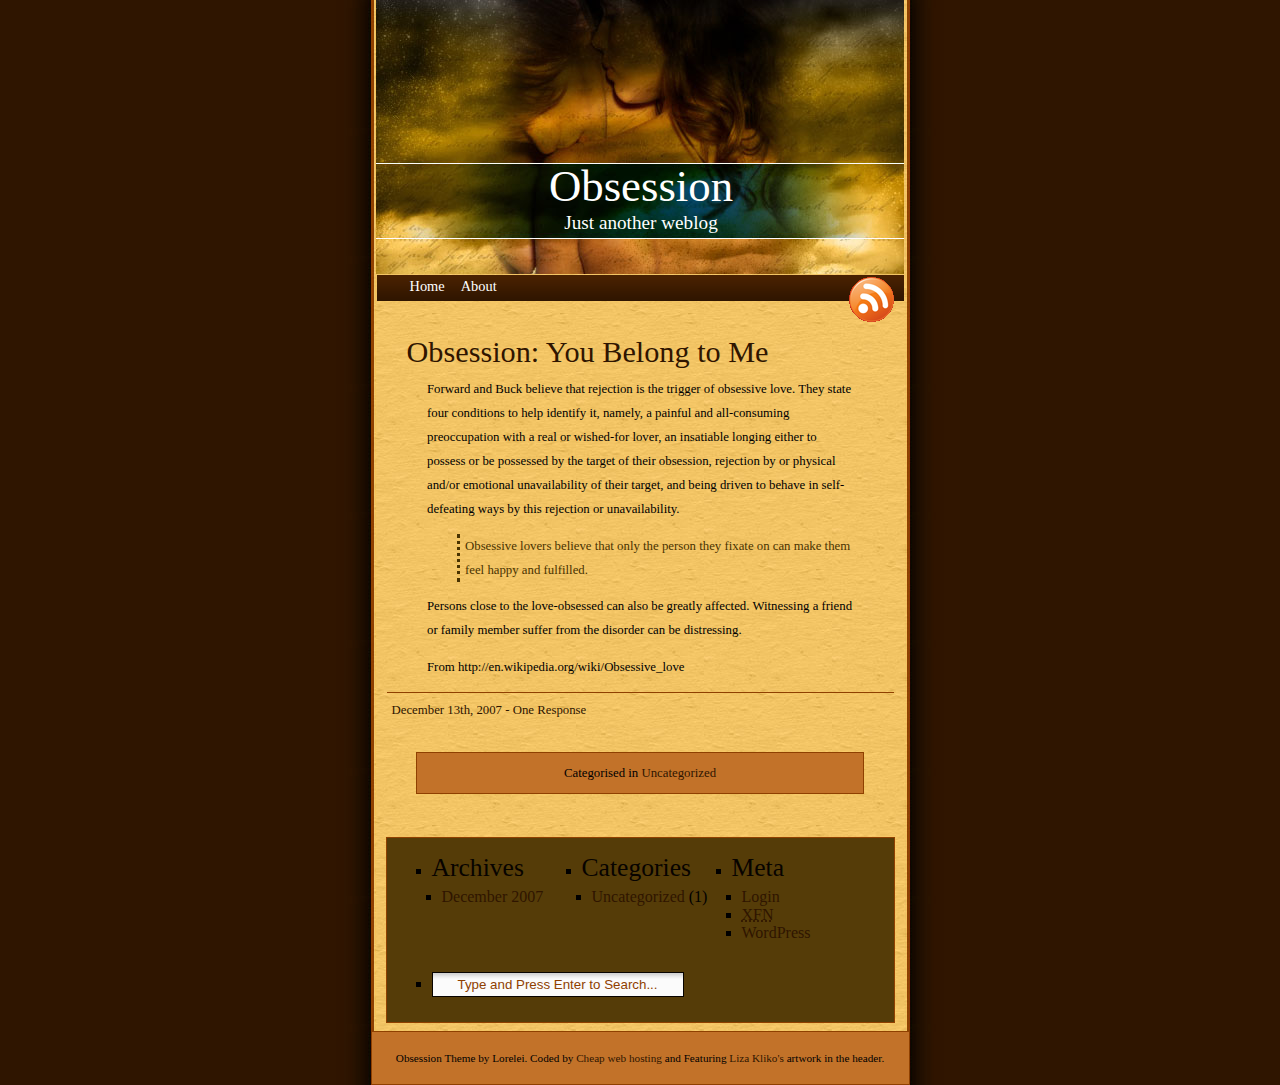
==== commit 1637a65a: "Add files via upload" ====
--- a/index.html
+++ b/index.html
@@ -1,245 +1,73 @@
-<!DOCTYPE HTML>
-<!--
-	Phantom by HTML5 UP
-	html5up.net | @ajlkn
-	Free for personal and commercial use under the CCA 3.0 license (html5up.net/license)
--->
-<html>
-	<head>
-		<title>PornFiction</title>
-		<meta charset="utf-8" />
-		<meta name="viewport" content="width=device-width, initial-scale=1, user-scalable=no" />
-		<link rel="stylesheet" href="assets/css/main.css" />
-		<noscript><link rel="stylesheet" href="assets/css/noscript.css" /></noscript>
-	</head>
-	<body class="is-preload">
-		<!-- Wrapper -->
-			<div id="wrapper">
-
-				<!-- Header -->
-					<header id="header">
-						<div class="inner">
-
-							<!-- Logo -->
-								<a href="index.html" class="logo">
-									<span class="symbol"><img src="images/logo.svg" alt="" /></span><span class="title">Phantom</span>
-								</a>
-
-							<!-- Nav -->
-								<nav>
-									<ul>
-										<li><a href="#menu">Menu</a></li>
-									</ul>
-								</nav>
-
-						</div>
-					</header>
-
-				<!-- Menu -->
-					<nav id="menu">
-						<h2>Menu</h2>
-						<ul>
-							<li><a href="index.html">Home</a></li>
-							<li><a href="generic.html">Ipsum veroeros</a></li>
-							<li><a href="generic.html">Tempus etiam</a></li>
-							<li><a href="generic.html">Consequat dolor</a></li>
-							<li><a href="elements.html">Elements</a></li>
-						</ul>
-					</nav>
-
-				<!-- Main -->
-					<div id="main">
-						<div class="inner">
-							<header>
-								<h1>This is PornFiction.</h1>
-								<p>test6666666666666666666666666666666666666666666666666666666666666666666</p>
-							</header>
-							<section class="tiles">
-								<article class="style1">
-									<span class="image">
-										<img src="images/pic01.jpg" alt="" />
-									</span>
-									<a href="generic.html">
-										<h2>Magna</h2>
-										<div class="content">
-											<p>Sed nisl arcu euismod sit amet nisi lorem etiam dolor veroeros et feugiat.</p>
-										</div>
-									</a>
-								</article>
-								<article class="style2">
-									<span class="image">
-										<img src="images/pic02.jpg" alt="" />
-									</span>
-									<a href="generic.html">
-										<h2>Lorem</h2>
-										<div class="content">
-											<p>Sed nisl arcu euismod sit amet nisi lorem etiam dolor veroeros et feugiat.</p>
-										</div>
-									</a>
-								</article>
-								<article class="style3">
-									<span class="image">
-										<img src="images/pic03.jpg" alt="" />
-									</span>
-									<a href="generic.html">
-										<h2>Feugiat</h2>
-										<div class="content">
-											<p>Sed nisl arcu euismod sit amet nisi lorem etiam dolor veroeros et feugiat.</p>
-										</div>
-									</a>
-								</article>
-								<article class="style4">
-									<span class="image">
-										<img src="images/pic04.jpg" alt="" />
-									</span>
-									<a href="generic.html">
-										<h2>Tempus</h2>
-										<div class="content">
-											<p>Sed nisl arcu euismod sit amet nisi lorem etiam dolor veroeros et feugiat.</p>
-										</div>
-									</a>
-								</article>
-								<article class="style5">
-									<span class="image">
-										<img src="images/pic05.jpg" alt="" />
-									</span>
-									<a href="generic.html">
-										<h2>Aliquam</h2>
-										<div class="content">
-											<p>Sed nisl arcu euismod sit amet nisi lorem etiam dolor veroeros et feugiat.</p>
-										</div>
-									</a>
-								</article>
-								<article class="style6">
-									<span class="image">
-										<img src="images/pic06.jpg" alt="" />
-									</span>
-									<a href="generic.html">
-										<h2>Veroeros</h2>
-										<div class="content">
-											<p>Sed nisl arcu euismod sit amet nisi lorem etiam dolor veroeros et feugiat.</p>
-										</div>
-									</a>
-								</article>
-								<article class="style2">
-									<span class="image">
-										<img src="images/pic07.jpg" alt="" />
-									</span>
-									<a href="generic.html">
-										<h2>Ipsum</h2>
-										<div class="content">
-											<p>Sed nisl arcu euismod sit amet nisi lorem etiam dolor veroeros et feugiat.</p>
-										</div>
-									</a>
-								</article>
-								<article class="style3">
-									<span class="image">
-										<img src="images/pic08.jpg" alt="" />
-									</span>
-									<a href="generic.html">
-										<h2>Dolor</h2>
-										<div class="content">
-											<p>Sed nisl arcu euismod sit amet nisi lorem etiam dolor veroeros et feugiat.</p>
-										</div>
-									</a>
-								</article>
-								<article class="style1">
-									<span class="image">
-										<img src="images/pic09.jpg" alt="" />
-									</span>
-									<a href="generic.html">
-										<h2>Nullam</h2>
-										<div class="content">
-											<p>Sed nisl arcu euismod sit amet nisi lorem etiam dolor veroeros et feugiat.</p>
-										</div>
-									</a>
-								</article>
-								<article class="style5">
-									<span class="image">
-										<img src="images/pic10.jpg" alt="" />
-									</span>
-									<a href="generic.html">
-										<h2>Ultricies</h2>
-										<div class="content">
-											<p>Sed nisl arcu euismod sit amet nisi lorem etiam dolor veroeros et feugiat.</p>
-										</div>
-									</a>
-								</article>
-								<article class="style6">
-									<span class="image">
-										<img src="images/pic11.jpg" alt="" />
-									</span>
-									<a href="generic.html">
-										<h2>Dictum</h2>
-										<div class="content">
-											<p>Sed nisl arcu euismod sit amet nisi lorem etiam dolor veroeros et feugiat.</p>
-										</div>
-									</a>
-								</article>
-								<article class="style4">
-									<span class="image">
-										<img src="images/pic12.jpg" alt="" />
-									</span>
-									<a href="generic.html">
-										<h2>Pretium</h2>
-										<div class="content">
-											<p>Sed nisl arcu euismod sit amet nisi lorem etiam dolor veroeros et feugiat.</p>
-										</div>
-									</a>
-								</article>
-							</section>
-						</div>
-					</div>
-
-				<!-- Footer -->
-					<footer id="footer">
-						<div class="inner">
-							<section>
-								<h2>Get in touch</h2>
-								<form method="post" action="#">
-									<div class="fields">
-										<div class="field half">
-											<input type="text" name="name" id="name" placeholder="Name" />
-										</div>
-										<div class="field half">
-											<input type="email" name="email" id="email" placeholder="Email" />
-										</div>
-										<div class="field">
-											<textarea name="message" id="message" placeholder="Message"></textarea>
-										</div>
-									</div>
-									<ul class="actions">
-										<li><input type="submit" value="Send" class="primary" /></li>
-									</ul>
-								</form>
-							</section>
-							<section>
-								<h2>Follow</h2>
-								<ul class="icons">
-									<li><a href="#" class="icon brands style2 fa-twitter"><span class="label">Twitter</span></a></li>
-									<li><a href="#" class="icon brands style2 fa-facebook-f"><span class="label">Facebook</span></a></li>
-									<li><a href="#" class="icon brands style2 fa-instagram"><span class="label">Instagram</span></a></li>
-									<li><a href="#" class="icon brands style2 fa-dribbble"><span class="label">Dribbble</span></a></li>
-									<li><a href="#" class="icon brands style2 fa-github"><span class="label">GitHub</span></a></li>
-									<li><a href="#" class="icon brands style2 fa-500px"><span class="label">500px</span></a></li>
-									<li><a href="#" class="icon solid style2 fa-phone"><span class="label">Phone</span></a></li>
-									<li><a href="#" class="icon solid style2 fa-envelope"><span class="label">Email</span></a></li>
-								</ul>
-							</section>
-							<ul class="copyright">
-								<li>&copy; Untitled. All rights reserved</li><li>Design: <a href="http://html5up.net">HTML5 UP</a></li>
-							</ul>
-						</div>
-					</footer>
-
-			</div>
-
-		<!-- Scripts -->
-			<script src="assets/js/jquery.min.js"></script>
-			<script src="assets/js/browser.min.js"></script>
-			<script src="assets/js/breakpoints.min.js"></script>
-			<script src="assets/js/util.js"></script>
-			<script src="assets/js/main.js"></script>
-
-	</body>
-</html>+<!DOCTYPE html PUBLIC "-//W3C//DTD XHTML 1.0 Transitional//EN" "http://www.w3.org/TR/xhtml1/DTD/xhtml1-transitional.dtd">
+<html xmlns="http://www.w3.org/1999/xhtml">
+<head profile="http://gmpg.org/xfn/11">
+<title>Obsession</title>
+<meta http-equiv="Content-Type" content="text/html; charset=UTF-8" />
+<link rel="stylesheet" href="style.css" type="text/css" media="screen" />
+</head>
+<body>
+<div id="wrapper">
+  <div id="header">
+    <h1><a href="#">Obsession</a></h1>
+    <div class="description">Just another weblog</div>
+  </div>
+  <div id="topbar">
+    <ul>
+      <li><a href="#">Home</a></li>
+      <li class="page_item page-item-2"><a href="#">About</a></li>
+    </ul>
+    <a href="#" class="feedicon"></a> </div>
+  <div id="content">
+    <div class="post" id="post-1">
+      <h2><a href="#">Obsession: You Belong to Me</a></h2>
+      <div class="entry">
+        <p>Forward and Buck believe that rejection is the trigger of obsessive love. They state four conditions to help identify it, namely, a painful and all-consuming preoccupation with a real or wished-for lover, an insatiable longing either to possess or be possessed by the target of their obsession, rejection by or physical and/or emotional unavailability of their target, and being driven to behave in self-defeating ways by this rejection or unavailability.</p>
+        <blockquote>
+          <p>Obsessive lovers believe that only the person they fixate on can make them feel happy and fulfilled.</p>
+        </blockquote>
+        <p>Persons close to the love-obsessed can also be greatly affected. Witnessing a friend or family member suffer from the disorder can be distressing.</p>
+        <p>From http://en.wikipedia.org/wiki/Obsessive_love</p>
+      </div>
+      <div class="data">December 13th, 2007 - <a href="#">One Response</a></div>
+      <p class="postmetadata">Categorised in <a href="#">Uncategorized</a> </p>
+    </div>
+  </div>
+  <ul id="sidebar">
+    <div id="sidebar_wrapper">
+      <li id="archives">
+        <h2>Archives</h2>
+        <ul>
+          <li><a href="#">December 2007</a></li>
+        </ul>
+      </li>
+      <li id="categories">
+        <h2>Categories</h2>
+        <ul>
+          <li class="cat-item cat-item-1"><a href="#">Uncategorized</a> (1) </li>
+        </ul>
+      </li>
+      <li id="meta">
+        <h2>Meta</h2>
+        <ul>
+          <li><a href="#">Login</a></li>
+          <li><a href="#"><abbr title="XHTML Friends Network">XFN</abbr></a></li>
+          <li><a href="#">WordPress</a></li>
+        </ul>
+      </li>
+      <div style="clear: both;"></div>
+      <li style="margin: 0;">
+        <form method="get" id="searchform" action="#">
+          <div style="text-align: center;">
+            <input type="text" value="Type and Press Enter to Search..." onfocus="this.value=''; this.style.color='#000';" onblur="this.value='Type and Press Enter to Search...'; this.style.color='#ccc';"  name="s" id="s" />
+          </div>
+        </form>
+      </li>
+      <div style="clear: both;"></div>
+    </div>
+  </ul>
+  <div id="footer">
+    <p>Obsession Theme by Lorelei. Coded by <a href="http://www.ratemyhost.com">Cheap web hosting</a> and Featuring <a href="http://www.liza-kliko.com/art">Liza Kliko's</a> artwork in the header. </p>
+  </div>
+</div>
+</body>
+</html>
--- a/style.css
+++ b/style.css
@@ -0,0 +1,134 @@
+/*  
+Theme Name: Obsession
+Theme URI: http://www.toptut.com/obsession
+Description: 1 Column Artistic theme featuring artwork by <a href="http://www.liza-kliko.com/art">Liza Kliko</a>. Parts of code based on "Day Dream" Theme.
+Version: 1.0
+Author: Lorelei
+Author URI: http://toptut.com
+*/
+
+
+body{background:#2f1500;text-align:center;font-family:Georgia, "Book Antiqua", "Souvenir Lt BT", "Times New Roman", serif;margin:0;padding:0;}
+
+#wrapper{width:641px;background:#2f1500 url("./images/wrap_bg.jpg") repeat-y;margin:0 auto;}
+a{color:#2f1500;text-decoration:none;}
+
+#header{width:528px;height:114px;background:#09F url("./images/header.jpg");text-align:center;margin:0 auto;padding:160px 0 0;}
+
+h1{font-size:2.8em;font-weight:400;margin:0 0 0 2px;}
+
+h1 a,h1:visited{color:#fff;text-decoration:none;}
+
+.description{color:#fff;font-size:1.2em;margin:0 0 0 2px;}
+
+#topbar{width:527px;height:27px;background:url(images/navbg.gif) repeat-x;margin:1px auto 0;}
+
+#topbar ul{list-style:none;margin:0 25px;padding:0;}
+
+#topbar ul li{display:block;list-style:none;float:left;font-size:0.9em;}
+
+#topbar ul li a,#topbar ul li a:visited{float:left;display:block;height:22px;color:#fff;text-decoration:none;padding:3px 8px 0;}
+#topbar ul li a:hover{background:url(images/navbg-h.gif) repeat-x;}
+
+#topbar ul li ul,#topbar ul li ul li{margin:0;padding:0;}
+
+#topbar ul li ul li a,#topbar ul li ul li a:visited{float:left;display:block;height:19px;color:#fff;text-decoration:none;padding:6px 8px 0;}
+
+#content{width:527px;text-align:left;margin:0 auto;padding:20px 0 0;}
+
+.post{padding:28px 0 20px; line-height:150%;}
+
+.post h2{font-size:1.89em;font-weight:400;color:#2f1500;margin:-10px 20px 0 30px;}
+
+.post h2.single{margin:-10px 20px 12px 30px;}
+
+.post .data{font-size:0.8em;border-top:1px solid #8f4000;font-weight:400;color:#2f1500;margin:0 10px 15px;padding:5px;}
+
+.post h3{font-size:1.1em;font-weight:400;color:#2f1500;margin:20px 20px -10px 0;}
+
+#content>.post h3{margin-bottom:8px;}
+
+.entry{width:426px;font-size:0.8em;margin:0 auto;}
+
+.postmetadata{width:426px;border:1px solid #8f4000;background:#c27229;text-align:center;font-size:0.8em;margin:25px auto 15px;padding:8px 10px;}
+
+
+.postmetadata#single{margin:0 auto 30px;}
+
+.postmetadata small{font-size:0.8em;}
+
+blockquote{border-left:3px dotted #493301;color:#493301;margin:10px 0 10px 30px;padding:0 0 0 5px;}
+.post ul{margin:10px 0;padding:0 0 0 27px;}
+
+.navigation{width:447px;height:18px;font-size:0.8em;border:1px solid #8f4000;margin:0 auto;padding:8px 40px;}
+
+.alignleft{float:left;text-align:left;}
+
+.alignright{float:right;text-align:right;}
+
+#commentformarea{width:450px;border:#2f1500;margin:0 auto 8px;padding:8px 10px;}
+
+#commentform{margin:15px 0 10px 40px;}
+
+#commentformarea h3{font-size:1.3em;font-weight:400;color:#2f1500;margin:10px 0 15px 20px;}
+#commentform p{margin:0 0 3px;}
+
+
+#commentform input,#commentform textarea{border:2px solid #2f1500;background:#f3c565;font-family:Verdana, Geneva, Helvetica, Arial, sans-serif;font-size:0.8em;padding:3px;}
+
+#commentform textarea{width:420px;}
+
+#commentform input#submit{font-family:Georgia, "Book Antiqua", "Souvenir Lt BT", "Times New Roman", serif;width:130px;color:#2f1500;}
+
+h4{text-align:center;font-weight:400;color:#2f1500;margin:25px 0 20px;}
+
+ol.commentlist{width:426px;list-style:none;font-size:0.9em;margin:0 auto 50px;padding:0;}
+
+ol.commentlist li{border-top:3px dotted #c27229;margin:0 0 20px;padding:20px 0 0;}
+
+ol.commentlist p.await_mod{color:#2f1500;margin:0 0 8px;}
+
+ol.commentlist p{margin:0 0 10px;}
+
+ol.commentlist span.cmntmeta{color:#2f1500;}
+
+.sanda h2{font-size:1.9em;font-weight:400;color:#2f1500;text-align:center;margin:35px 0 0;}
+
+.sanda>h2{margin:15px 0 0;}
+
+.sanda h3{margin:0 40px 15px;}
+
+ul#sidebar{width:507px;background:#553c08;border:1px solid #8f4000;margin:8px auto 0;padding:0 0 25px;}
+
+#wrapper>#sidebar{padding:15px 0 25px;}
+
+#sidebar_wrapper{width:467px;margin:15px 15px 0 45px;padding:0 0 -20px;}
+
+#sidebar>#sidebar_wrapper{margin-top:0;}
+
+ul#sidebar li,ul#sidebar li ul,ul#sidebar li ul li{text-align:left;margin:0;padding:0; list-style:square;}
+
+#sidebar li h2{color:#070300;font-weight:400;font-size:1.6em;width:140px;margin:0;}
+
+ul#sidebar li{width:150px;float:left;margin:0 0 15px;padding:0;}
+
+ul#sidebar li ul{width:135px;padding:5px 0 15px 10px;}
+
+ul#sidebar li ul li{width:130px;}
+
+input#s{width:250px;border:1px solid #070300;background:url(images/search-bg.gif) no-repeat top;color:#8f4000;text-align:center;margin:0;padding:4px 0;}
+
+div>input#s{margin-bottom:0;margin-top:15px;}
+
+.feedicon{width:45px;height:45px;}
+
+#topbar .feedicon{background:url("./images/rss.gif") 
+no-repeat;display:inline;float:right;margin:2px 10px 0 0;}
+
+#footer{width:527px;background:#c27229;text-align:center;border:1px solid #8f4000;margin:8px auto 0;padding:5px;}
+
+#footer p{font-size:0.7em;color:#000;margin:0 0 10px;padding:10px 0 0;}
+
+#wrapper>#footer p{margin:0;padding:15px 0;}
+
+a:hover,.post h2 a:hover,.post a:hover{color:#fff;}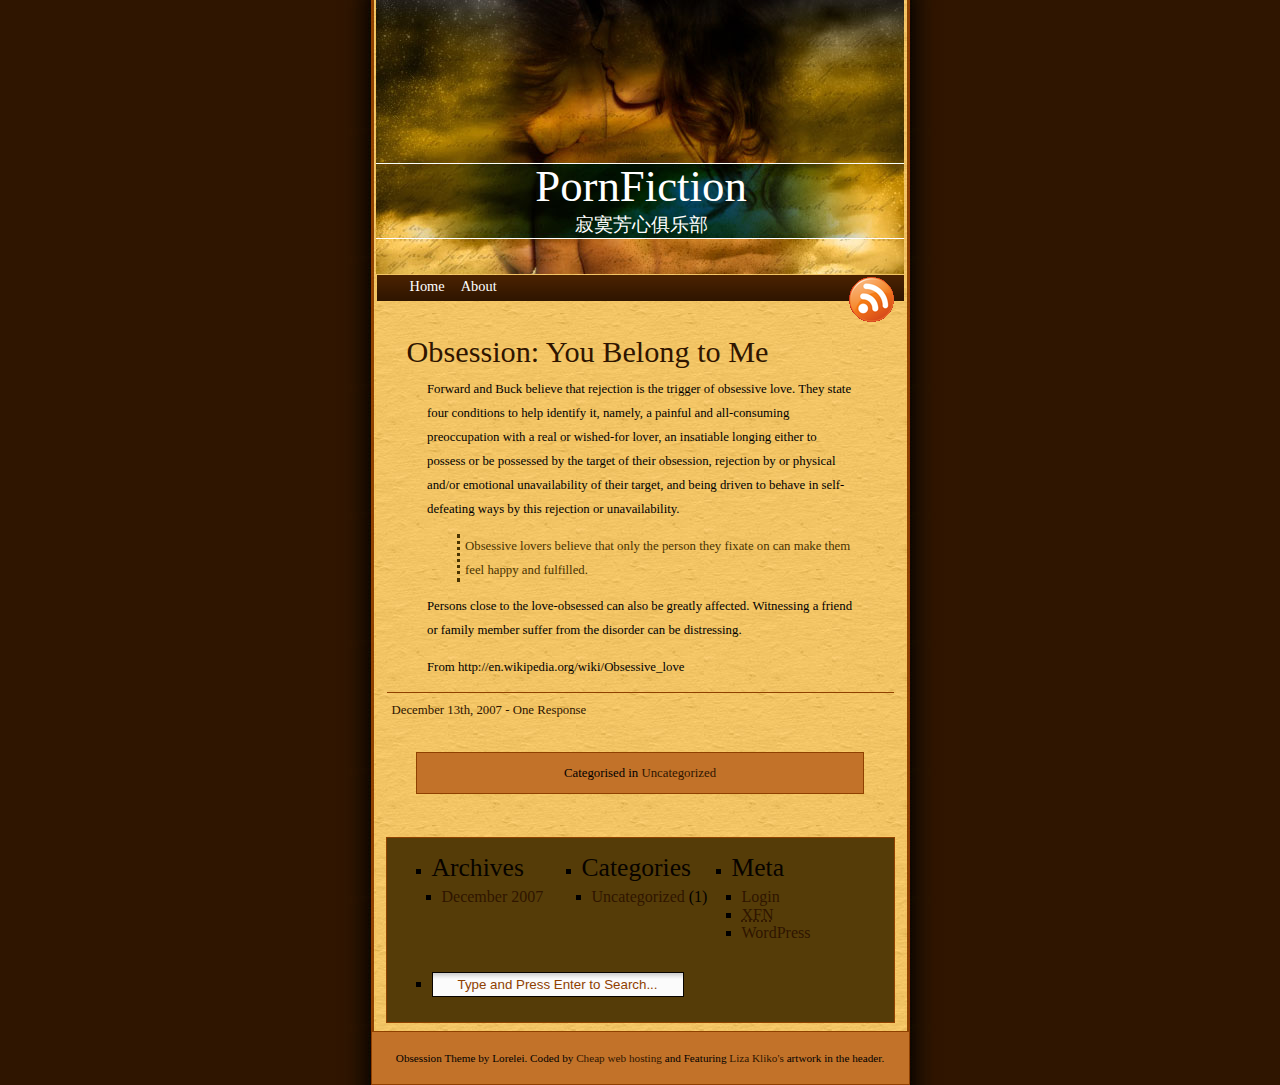
==== commit 1b6de9e3: "Update index.html" ====
--- a/index.html
+++ b/index.html
@@ -1,15 +1,14 @@
 <!DOCTYPE html PUBLIC "-//W3C//DTD XHTML 1.0 Transitional//EN" "http://www.w3.org/TR/xhtml1/DTD/xhtml1-transitional.dtd">
-<html xmlns="http://www.w3.org/1999/xhtml">
 <head profile="http://gmpg.org/xfn/11">
-<title>Obsession</title>
+<title>PornFiction</title>
 <meta http-equiv="Content-Type" content="text/html; charset=UTF-8" />
 <link rel="stylesheet" href="style.css" type="text/css" media="screen" />
 </head>
 <body>
 <div id="wrapper">
   <div id="header">
-    <h1><a href="#">Obsession</a></h1>
-    <div class="description">Just another weblog</div>
+    <h1><a href="#">PornFiction</a></h1>
+    <div class="description">寂寞芳心俱乐部</div>
   </div>
   <div id="topbar">
     <ul>
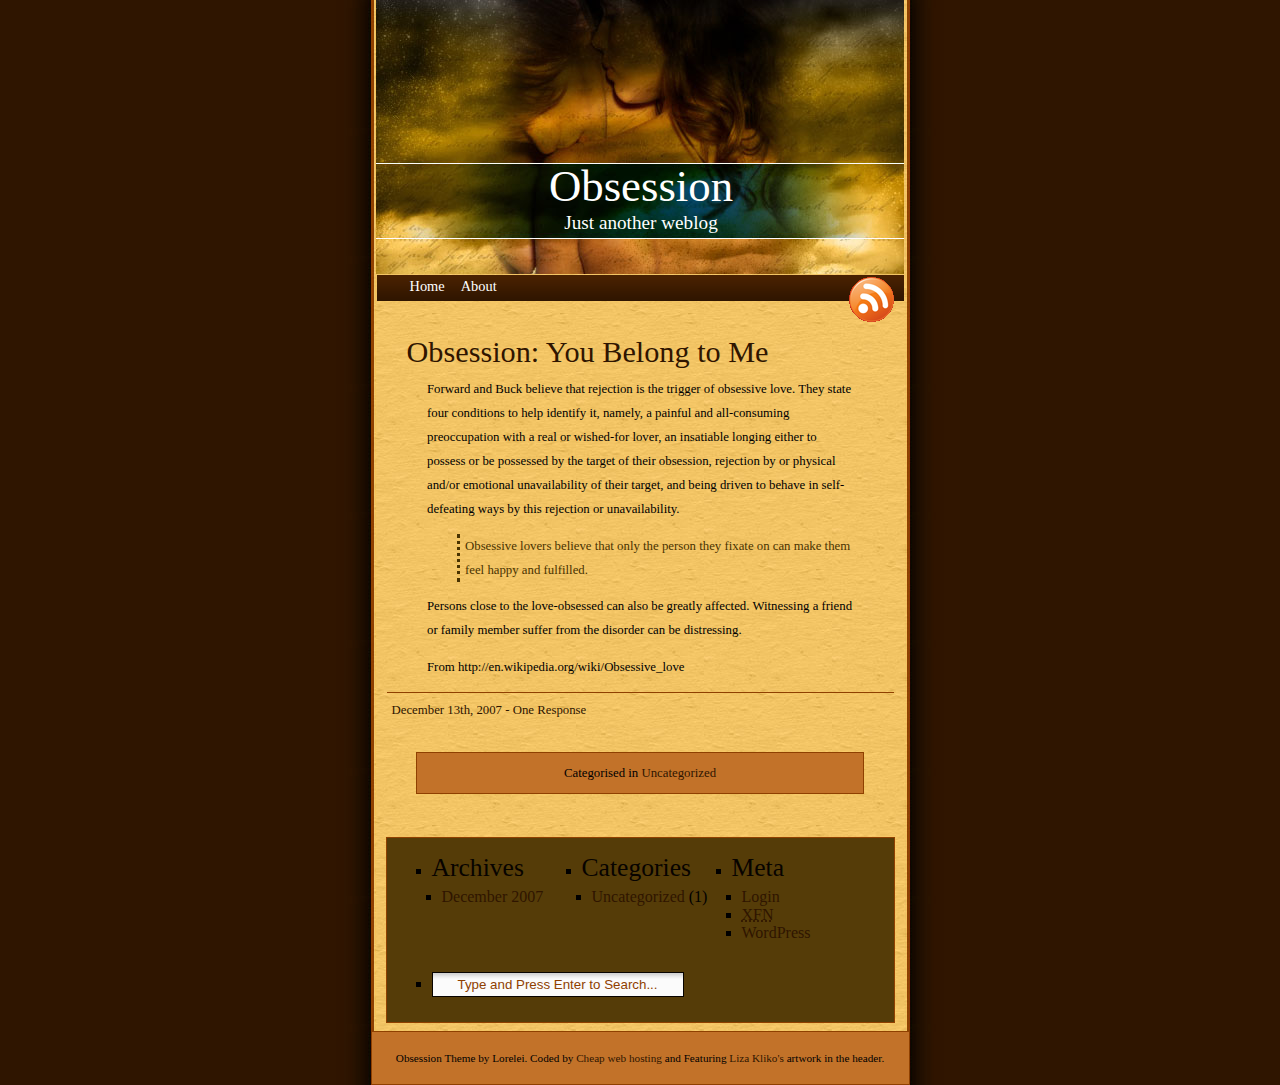
==== commit a8a66869: "Add files via upload" ====
--- a/index.html
+++ b/index.html
@@ -1,14 +1,15 @@
 <!DOCTYPE html PUBLIC "-//W3C//DTD XHTML 1.0 Transitional//EN" "http://www.w3.org/TR/xhtml1/DTD/xhtml1-transitional.dtd">
+<html xmlns="http://www.w3.org/1999/xhtml">
 <head profile="http://gmpg.org/xfn/11">
-<title>PornFiction</title>
+<title>Obsession</title>
 <meta http-equiv="Content-Type" content="text/html; charset=UTF-8" />
 <link rel="stylesheet" href="style.css" type="text/css" media="screen" />
 </head>
 <body>
 <div id="wrapper">
   <div id="header">
-    <h1><a href="#">PornFiction</a></h1>
-    <div class="description">寂寞芳心俱乐部</div>
+    <h1><a href="#">Obsession</a></h1>
+    <div class="description">Just another weblog</div>
   </div>
   <div id="topbar">
     <ul>
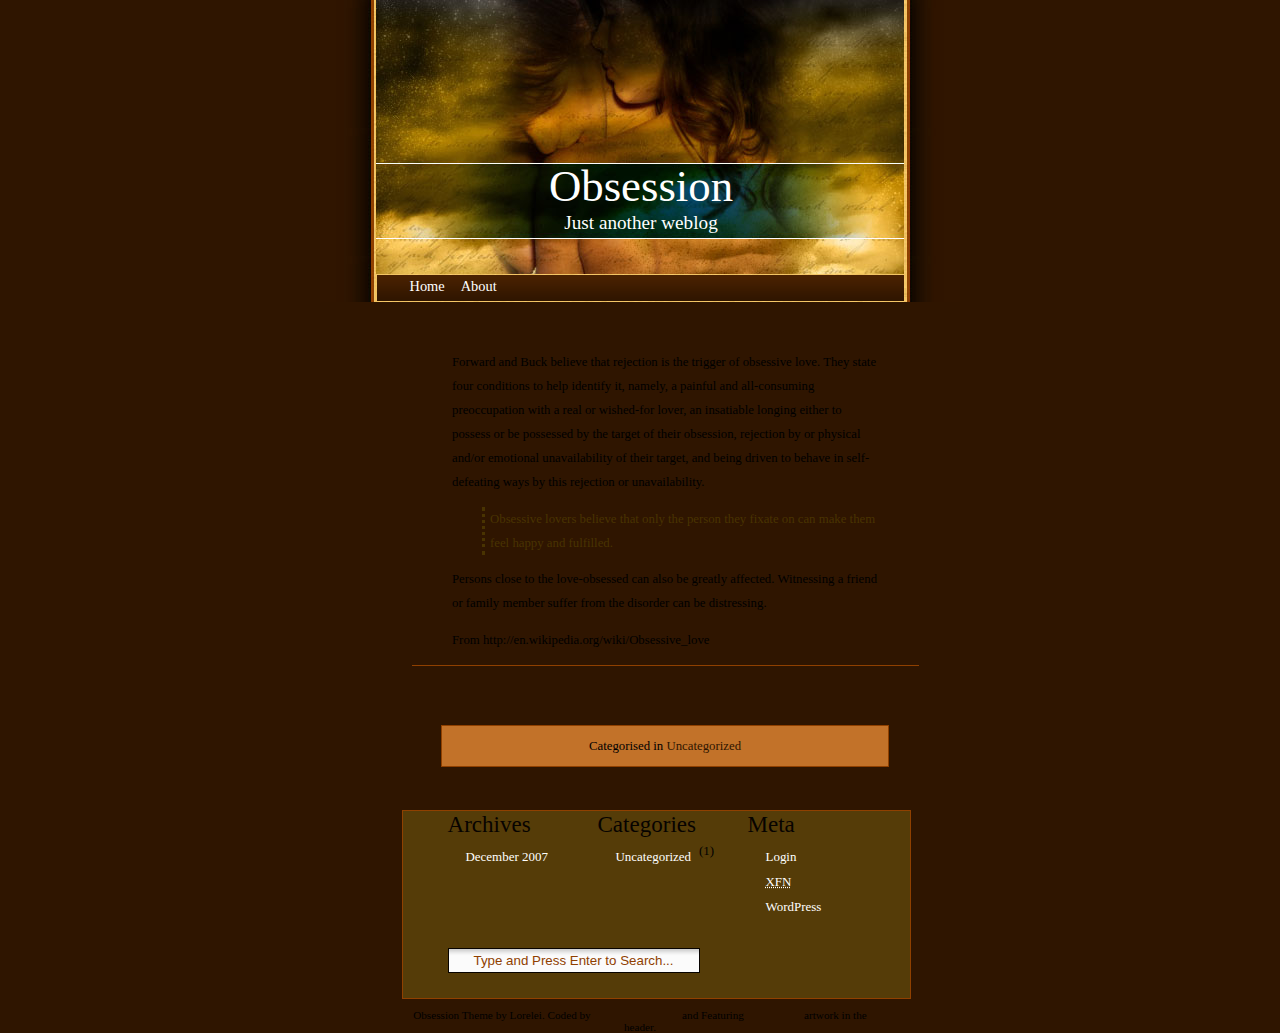
==== commit f37927f8: "Update index.html" ====
--- a/index.html
+++ b/index.html
@@ -15,8 +15,6 @@
     <ul>
       <li><a href="#">Home</a></li>
       <li class="page_item page-item-2"><a href="#">About</a></li>
-    </ul>
-    <a href="#" class="feedicon"></a> </div>
   <div id="content">
     <div class="post" id="post-1">
       <h2><a href="#">Obsession: You Belong to Me</a></h2>
--- a/style.css
+++ b/style.css
@@ -120,9 +120,6 @@
 
 div>input#s{margin-bottom:0;margin-top:15px;}
 
-.feedicon{width:45px;height:45px;}
-
-#topbar .feedicon{background:url("./images/rss.gif") 
 no-repeat;display:inline;float:right;margin:2px 10px 0 0;}
 
 #footer{width:527px;background:#c27229;text-align:center;border:1px solid #8f4000;margin:8px auto 0;padding:5px;}
@@ -131,4 +128,4 @@
 
 #wrapper>#footer p{margin:0;padding:15px 0;}
 
-a:hover,.post h2 a:hover,.post a:hover{color:#fff;}+a:hover,.post h2 a:hover,.post a:hover{color:#fff;}
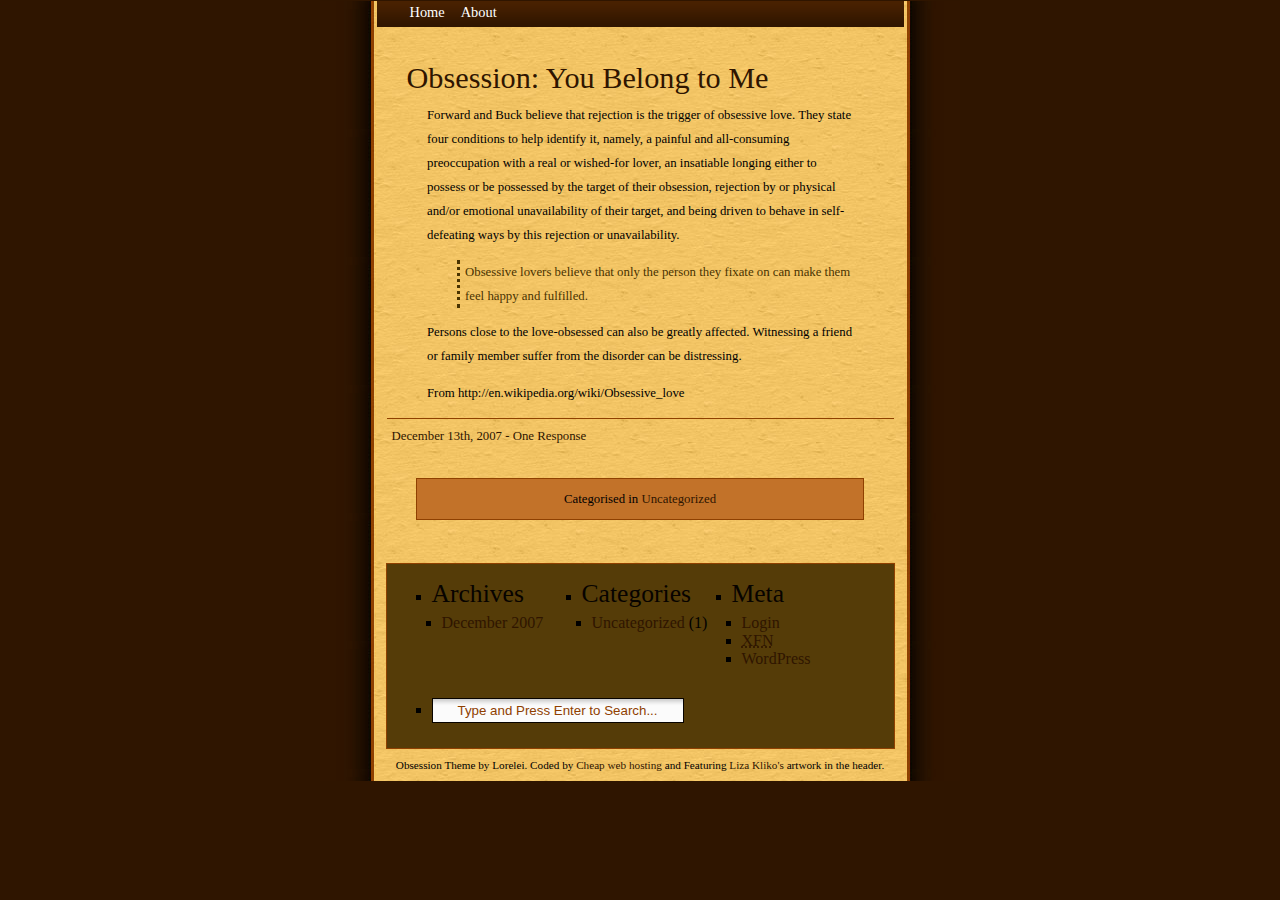
==== commit c87c5f9b: "Add files via upload" ====
--- a/index.html
+++ b/index.html
@@ -1,20 +1,18 @@
 <!DOCTYPE html PUBLIC "-//W3C//DTD XHTML 1.0 Transitional//EN" "http://www.w3.org/TR/xhtml1/DTD/xhtml1-transitional.dtd">
 <html xmlns="http://www.w3.org/1999/xhtml">
 <head profile="http://gmpg.org/xfn/11">
-<title>Obsession</title>
+<title>PornFiction</title>
 <meta http-equiv="Content-Type" content="text/html; charset=UTF-8" />
 <link rel="stylesheet" href="style.css" type="text/css" media="screen" />
 </head>
 <body>
 <div id="wrapper">
-  <div id="header">
-    <h1><a href="#">Obsession</a></h1>
-    <div class="description">Just another weblog</div>
-  </div>
   <div id="topbar">
     <ul>
       <li><a href="#">Home</a></li>
       <li class="page_item page-item-2"><a href="#">About</a></li>
+    </ul>
+    <a href="#" class="feedicon"></a> </div>
   <div id="content">
     <div class="post" id="post-1">
       <h2><a href="#">Obsession: You Belong to Me</a></h2>
--- a/style.css
+++ b/style.css
@@ -1,11 +1,3 @@
-/*  
-Theme Name: Obsession
-Theme URI: http://www.toptut.com/obsession
-Description: 1 Column Artistic theme featuring artwork by <a href="http://www.liza-kliko.com/art">Liza Kliko</a>. Parts of code based on "Day Dream" Theme.
-Version: 1.0
-Author: Lorelei
-Author URI: http://toptut.com
-*/
 
 
 body{background:#2f1500;text-align:center;font-family:Georgia, "Book Antiqua", "Souvenir Lt BT", "Times New Roman", serif;margin:0;padding:0;}
@@ -119,13 +111,13 @@
 input#s{width:250px;border:1px solid #070300;background:url(images/search-bg.gif) no-repeat top;color:#8f4000;text-align:center;margin:0;padding:4px 0;}
 
 div>input#s{margin-bottom:0;margin-top:15px;}
-
+ 
 no-repeat;display:inline;float:right;margin:2px 10px 0 0;}
 
 #footer{width:527px;background:#c27229;text-align:center;border:1px solid #8f4000;margin:8px auto 0;padding:5px;}
 
 #footer p{font-size:0.7em;color:#000;margin:0 0 10px;padding:10px 0 0;}
 
-#wrapper>#footer p{margin:0;padding:15px 0;}
+#wrapper>#footer p{margin:0;padding:10px 0;}
 
-a:hover,.post h2 a:hover,.post a:hover{color:#fff;}
+a:hover,.post h2 a:hover,.post a:hover{color:#fff;}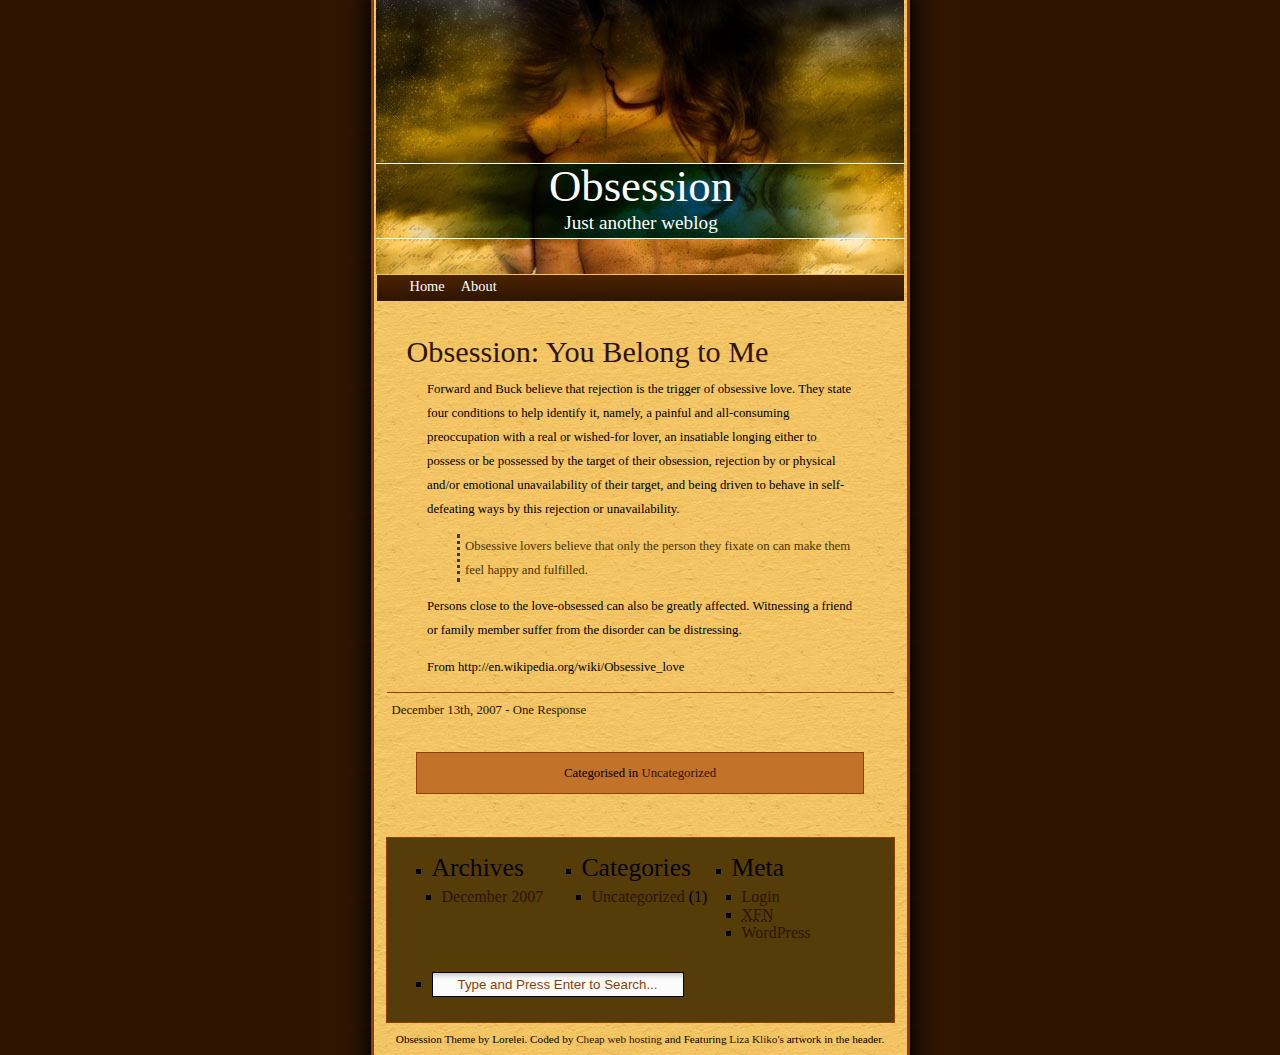
==== commit 489ffe0a: "Add files via upload" ====
--- a/index.html
+++ b/index.html
@@ -1,12 +1,16 @@
 <!DOCTYPE html PUBLIC "-//W3C//DTD XHTML 1.0 Transitional//EN" "http://www.w3.org/TR/xhtml1/DTD/xhtml1-transitional.dtd">
 <html xmlns="http://www.w3.org/1999/xhtml">
 <head profile="http://gmpg.org/xfn/11">
-<title>PornFiction</title>
+<title>Obsession</title>
 <meta http-equiv="Content-Type" content="text/html; charset=UTF-8" />
 <link rel="stylesheet" href="style.css" type="text/css" media="screen" />
 </head>
 <body>
 <div id="wrapper">
+  <div id="header">
+    <h1><a href="#">Obsession</a></h1>
+    <div class="description">Just another weblog</div>
+  </div>
   <div id="topbar">
     <ul>
       <li><a href="#">Home</a></li>
